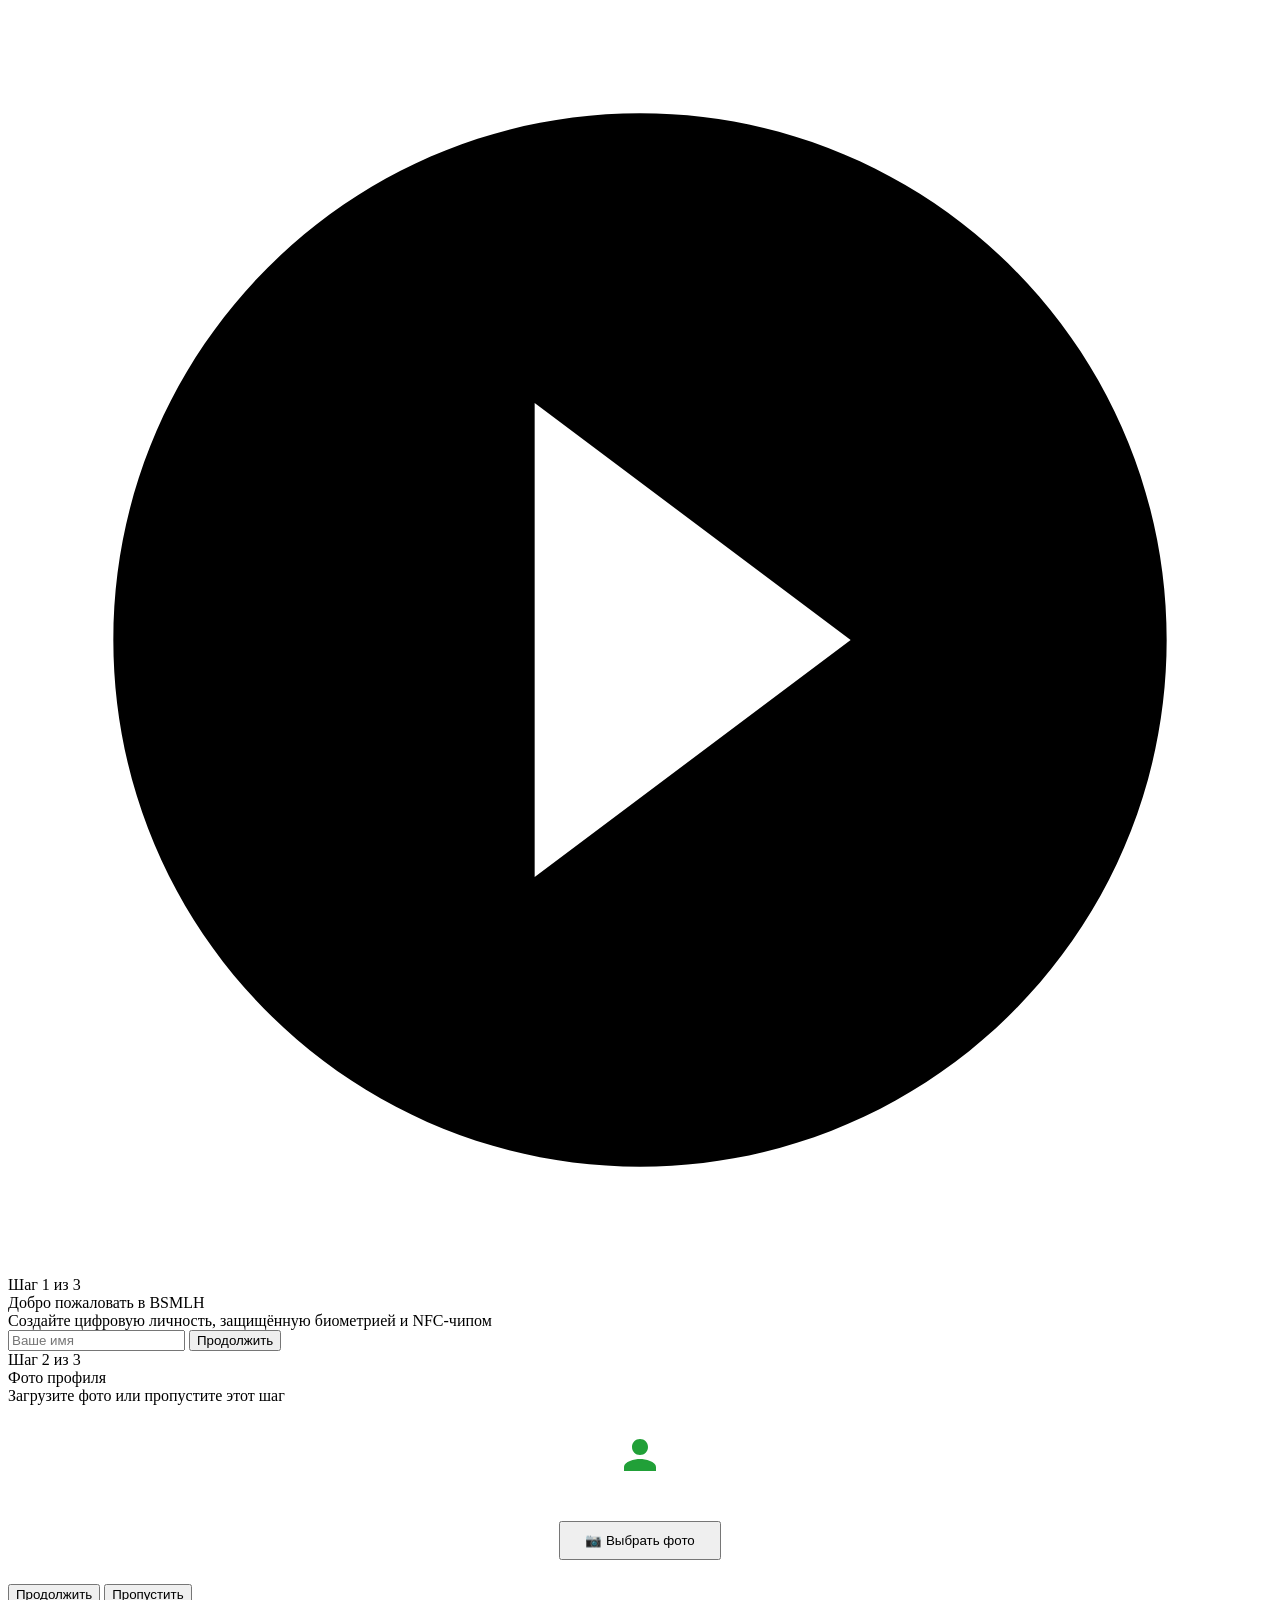
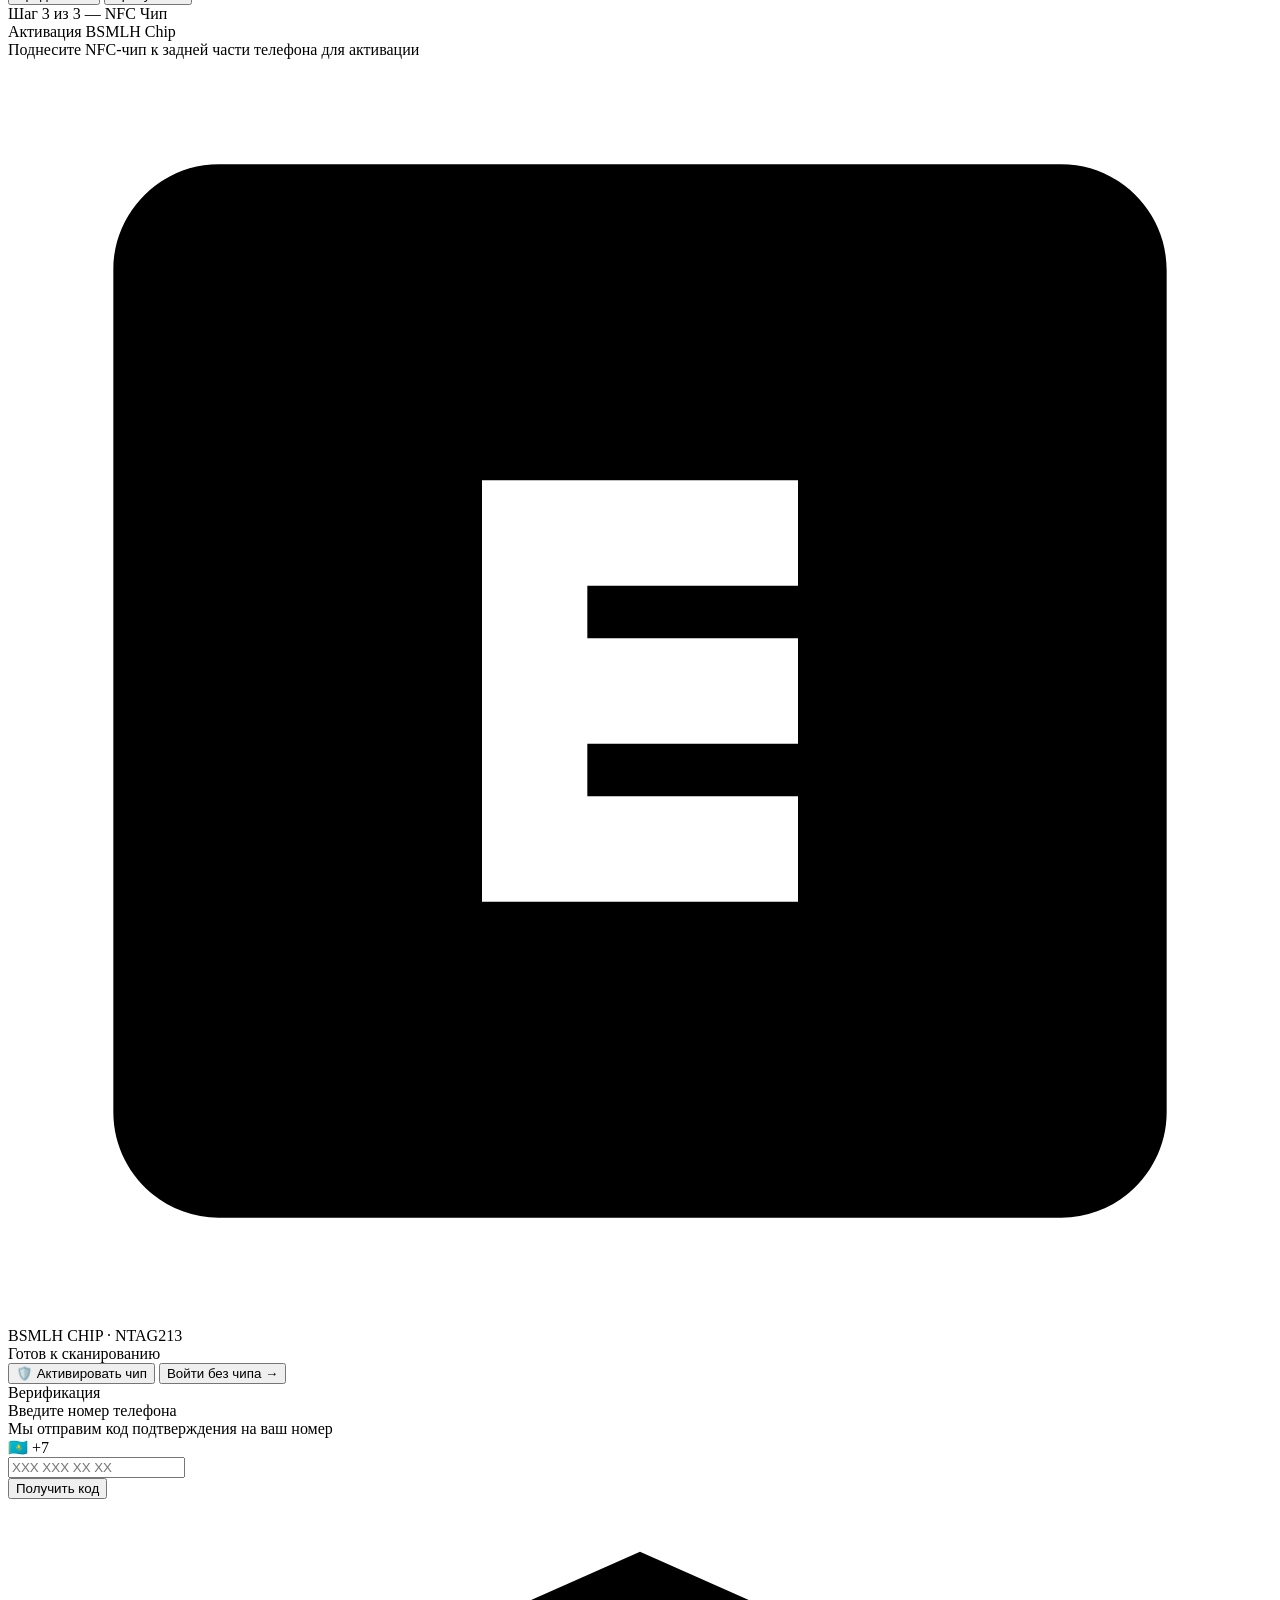
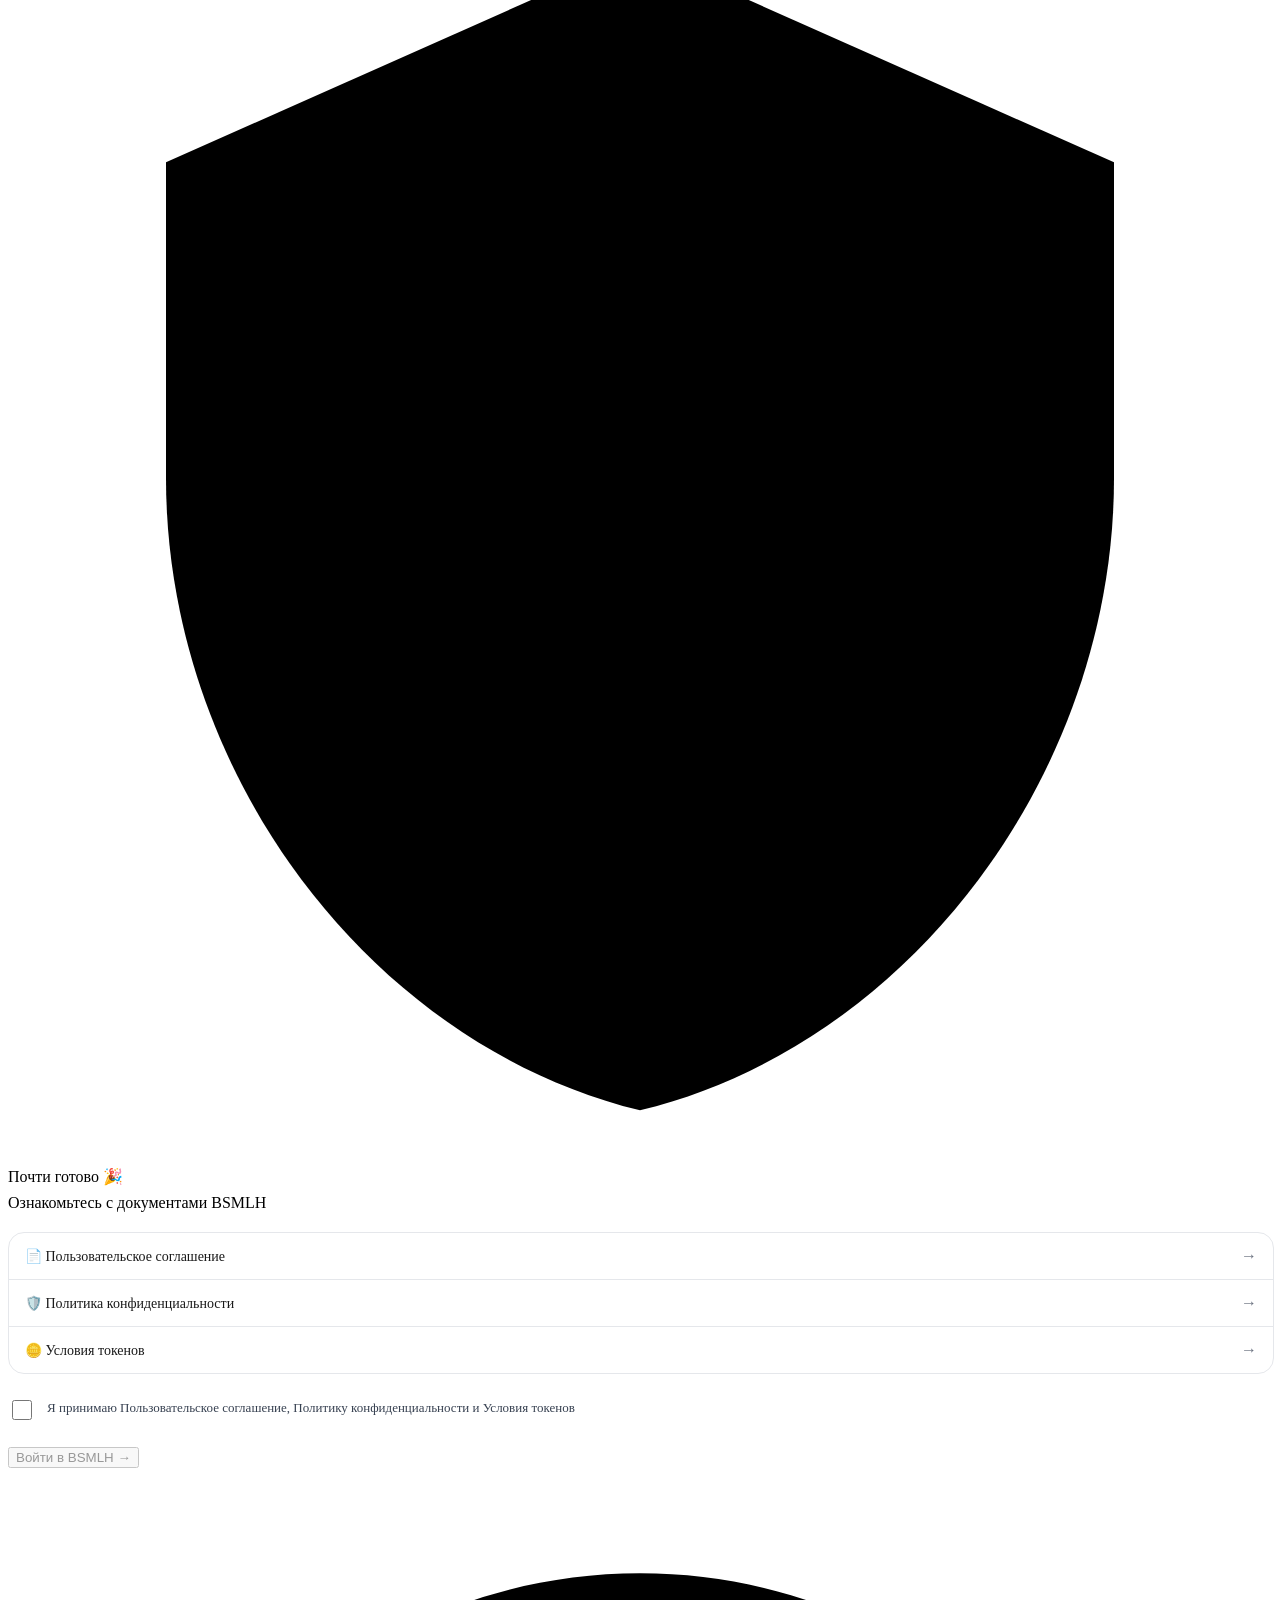
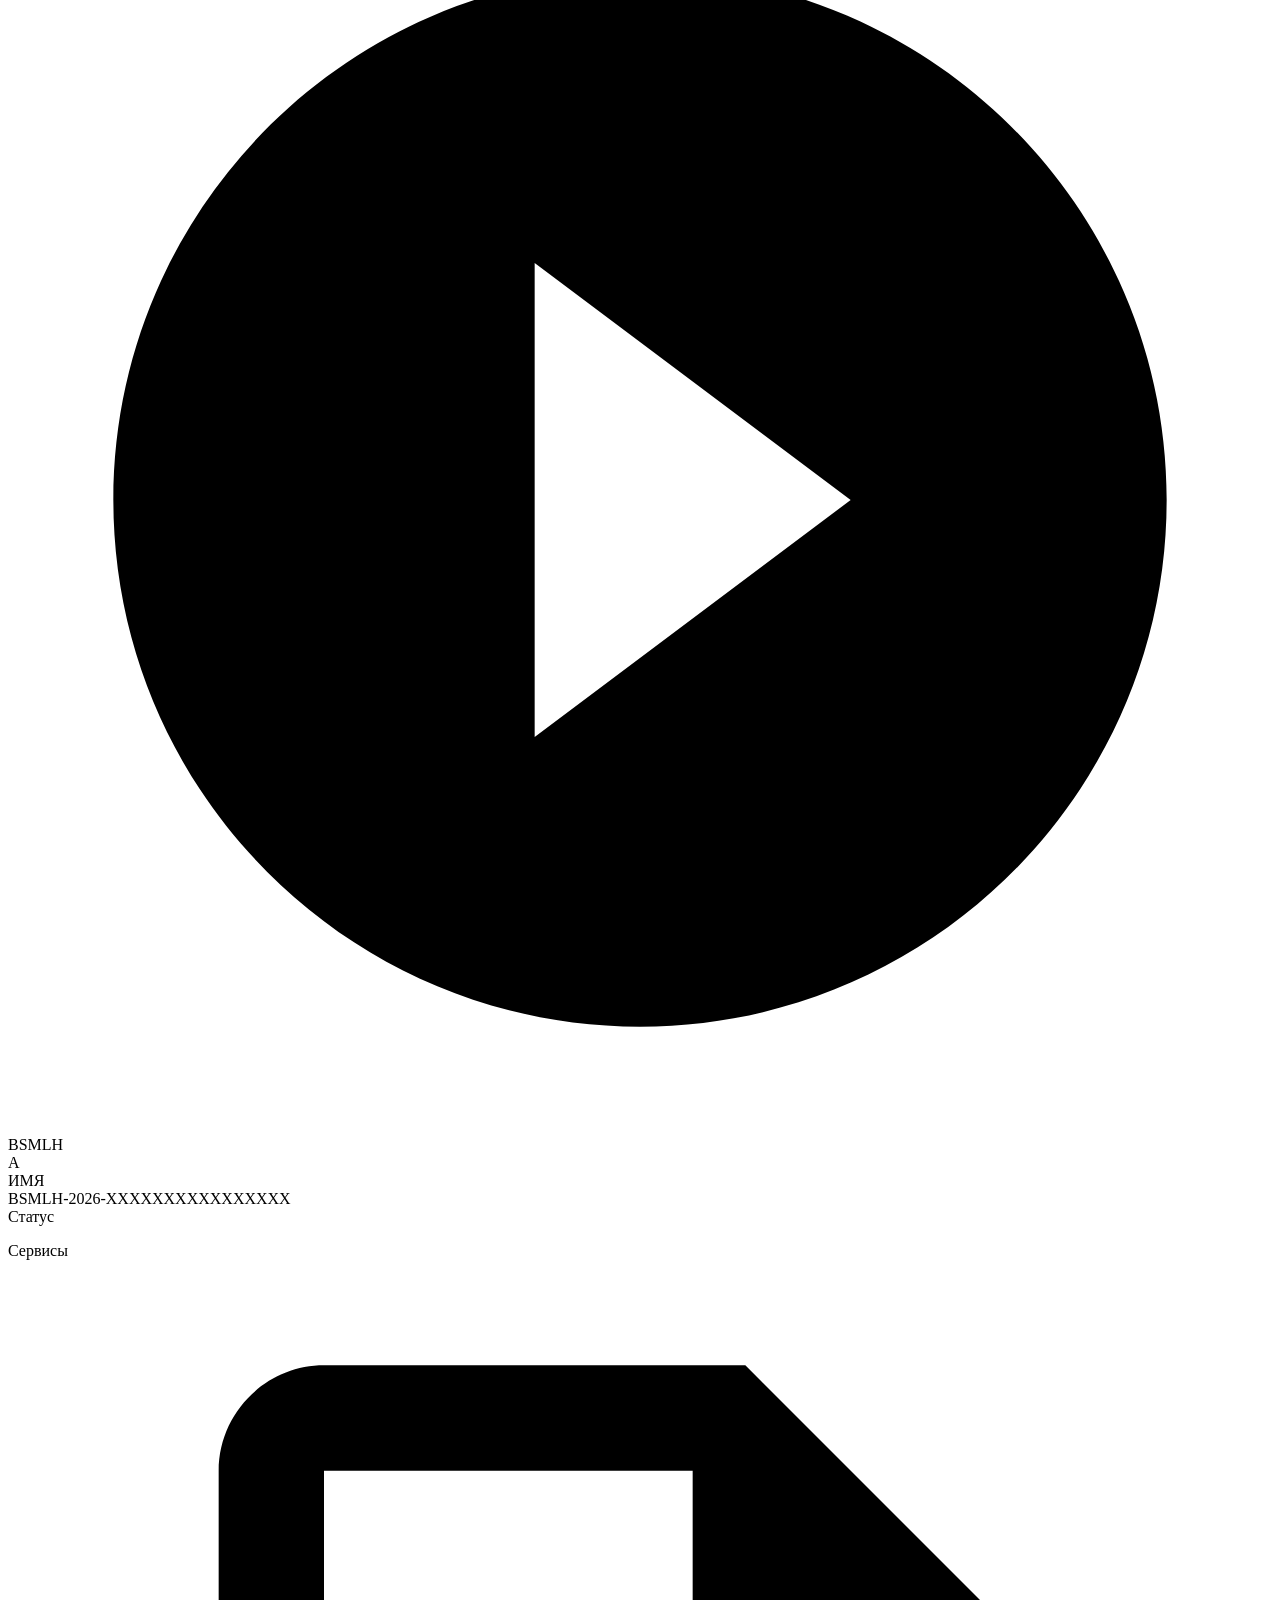
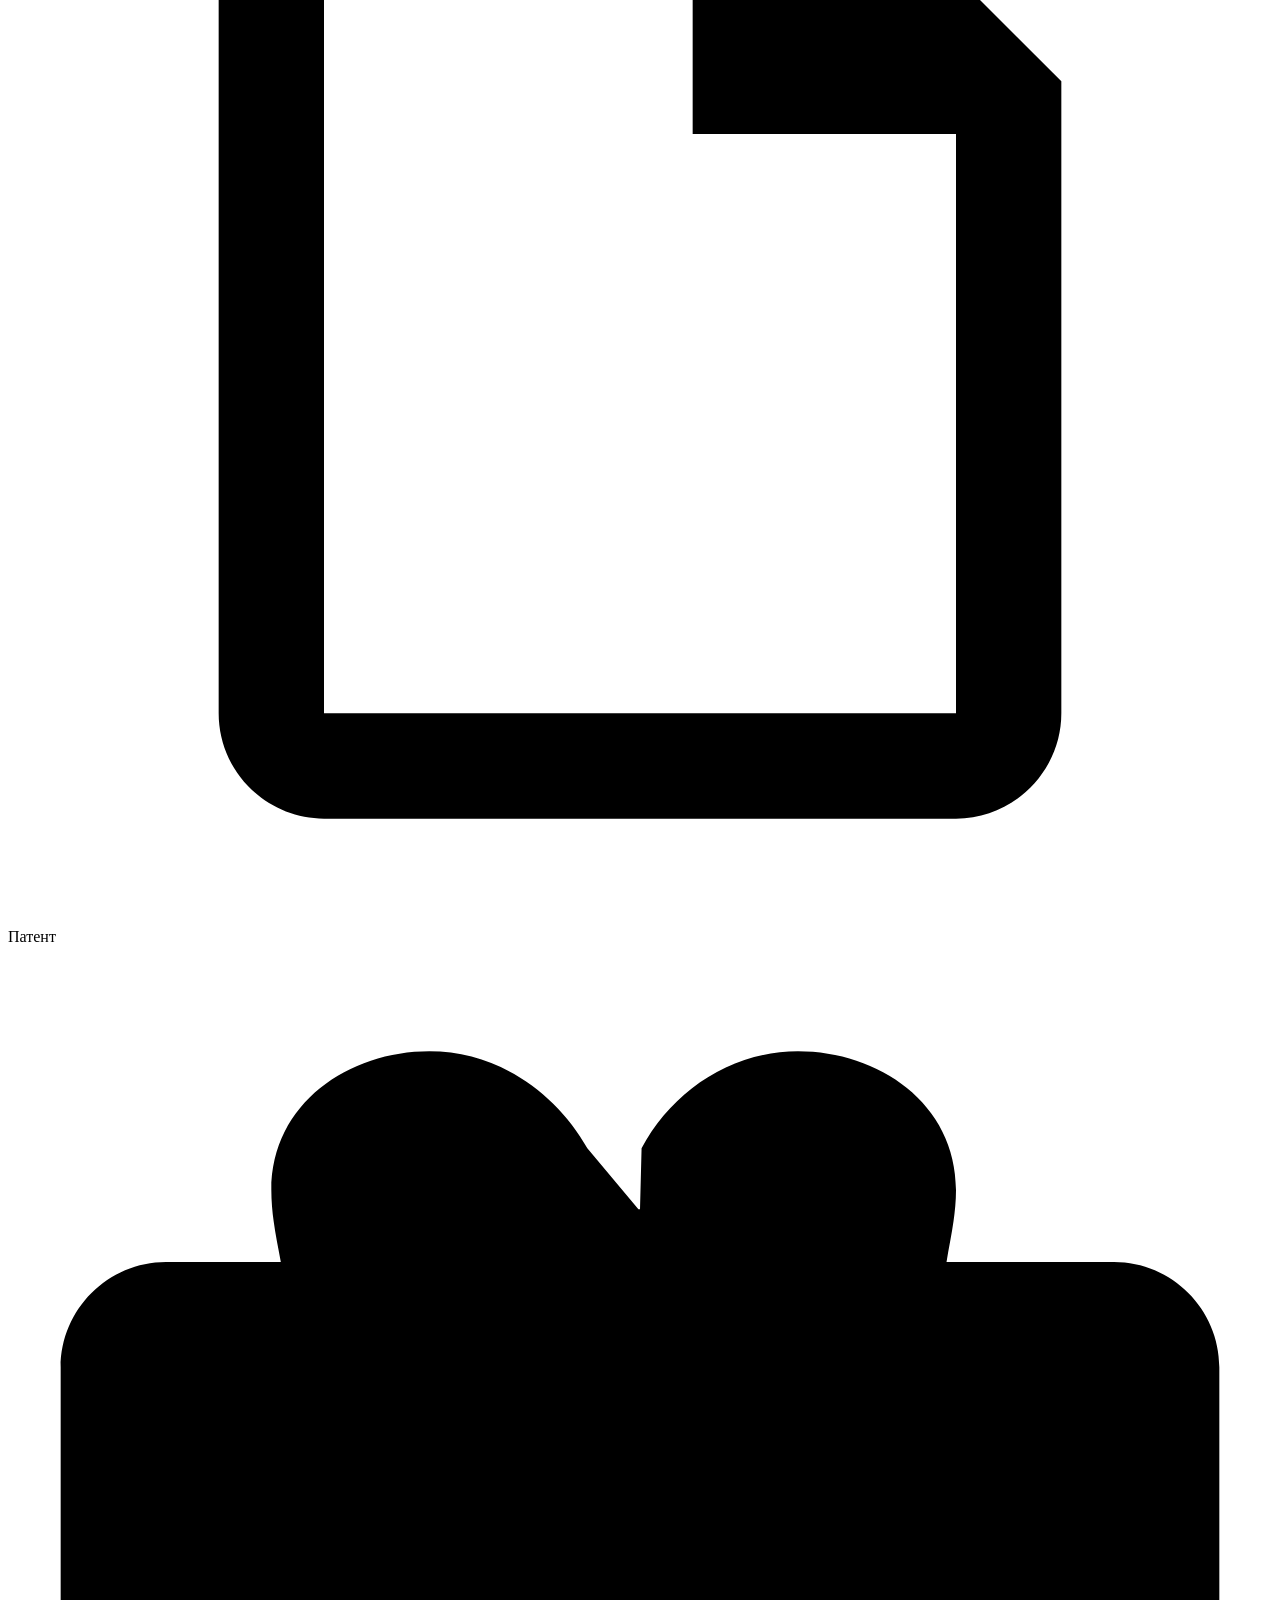
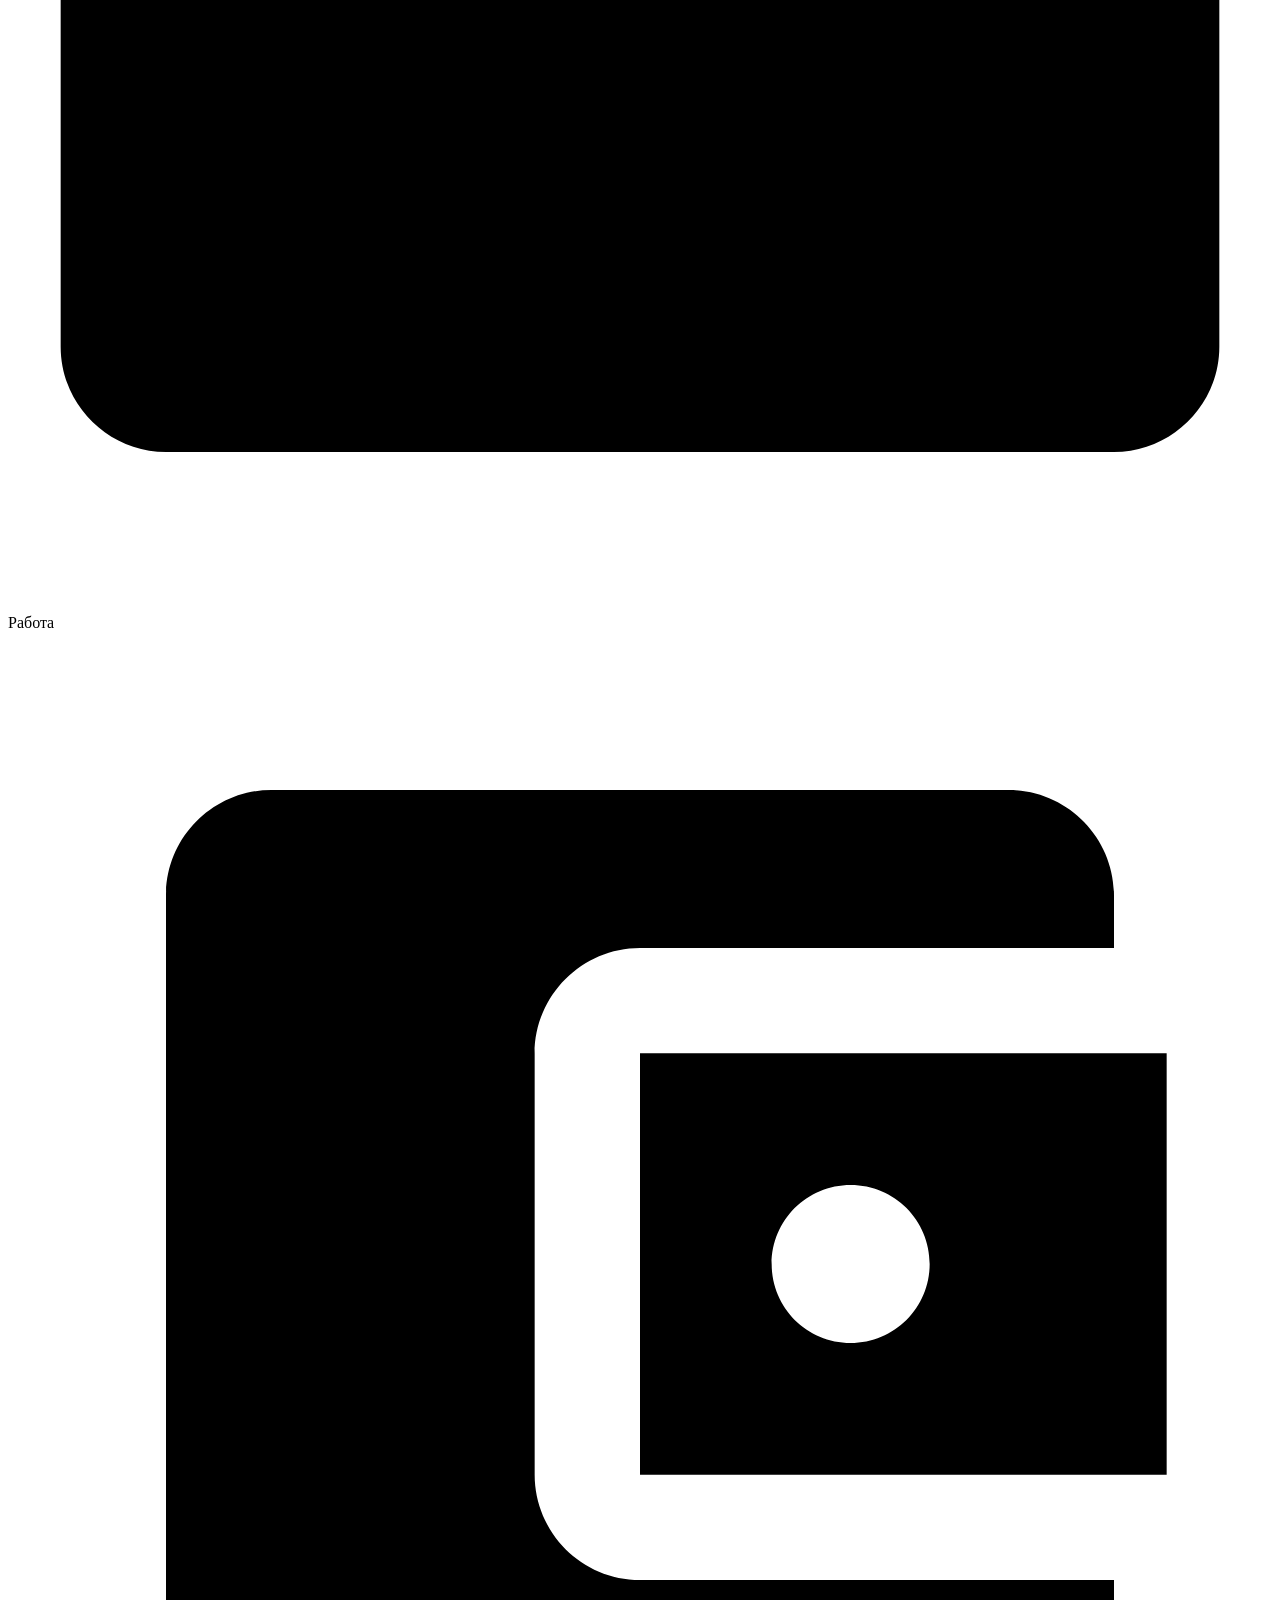
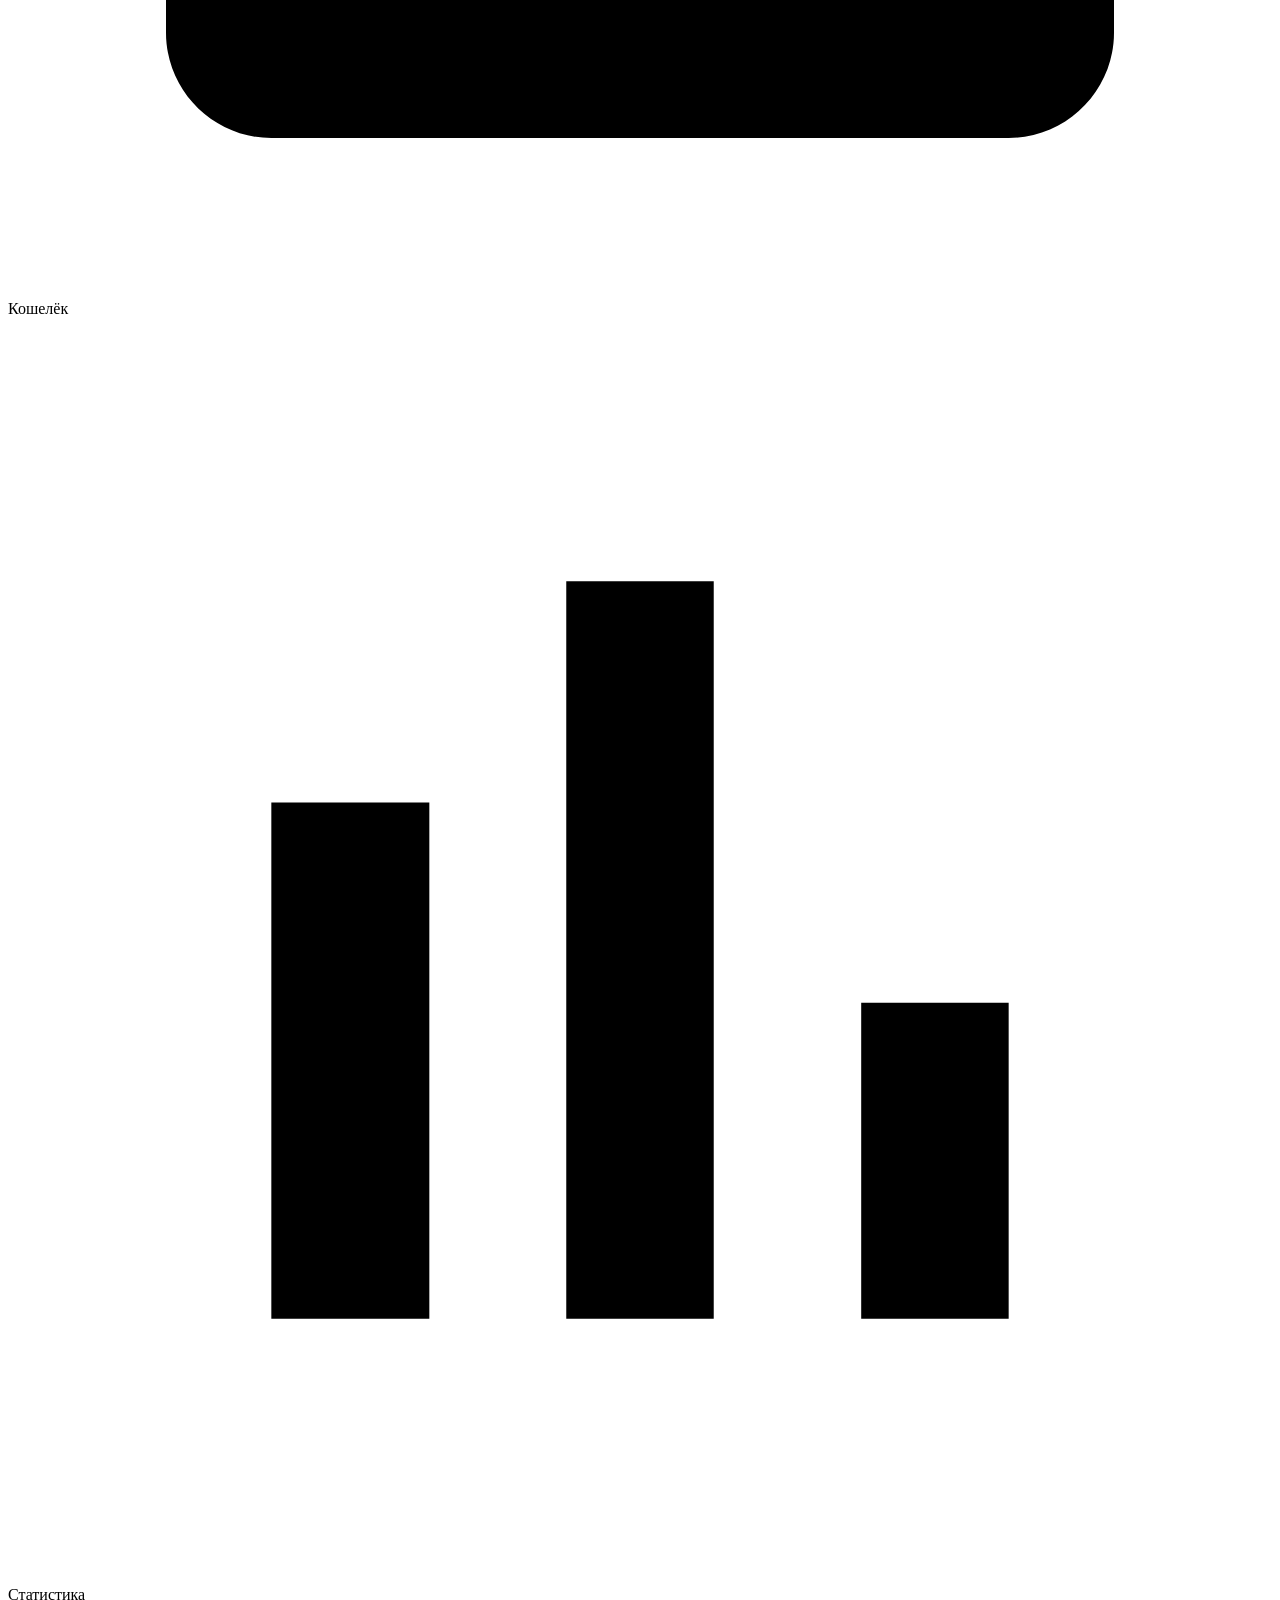
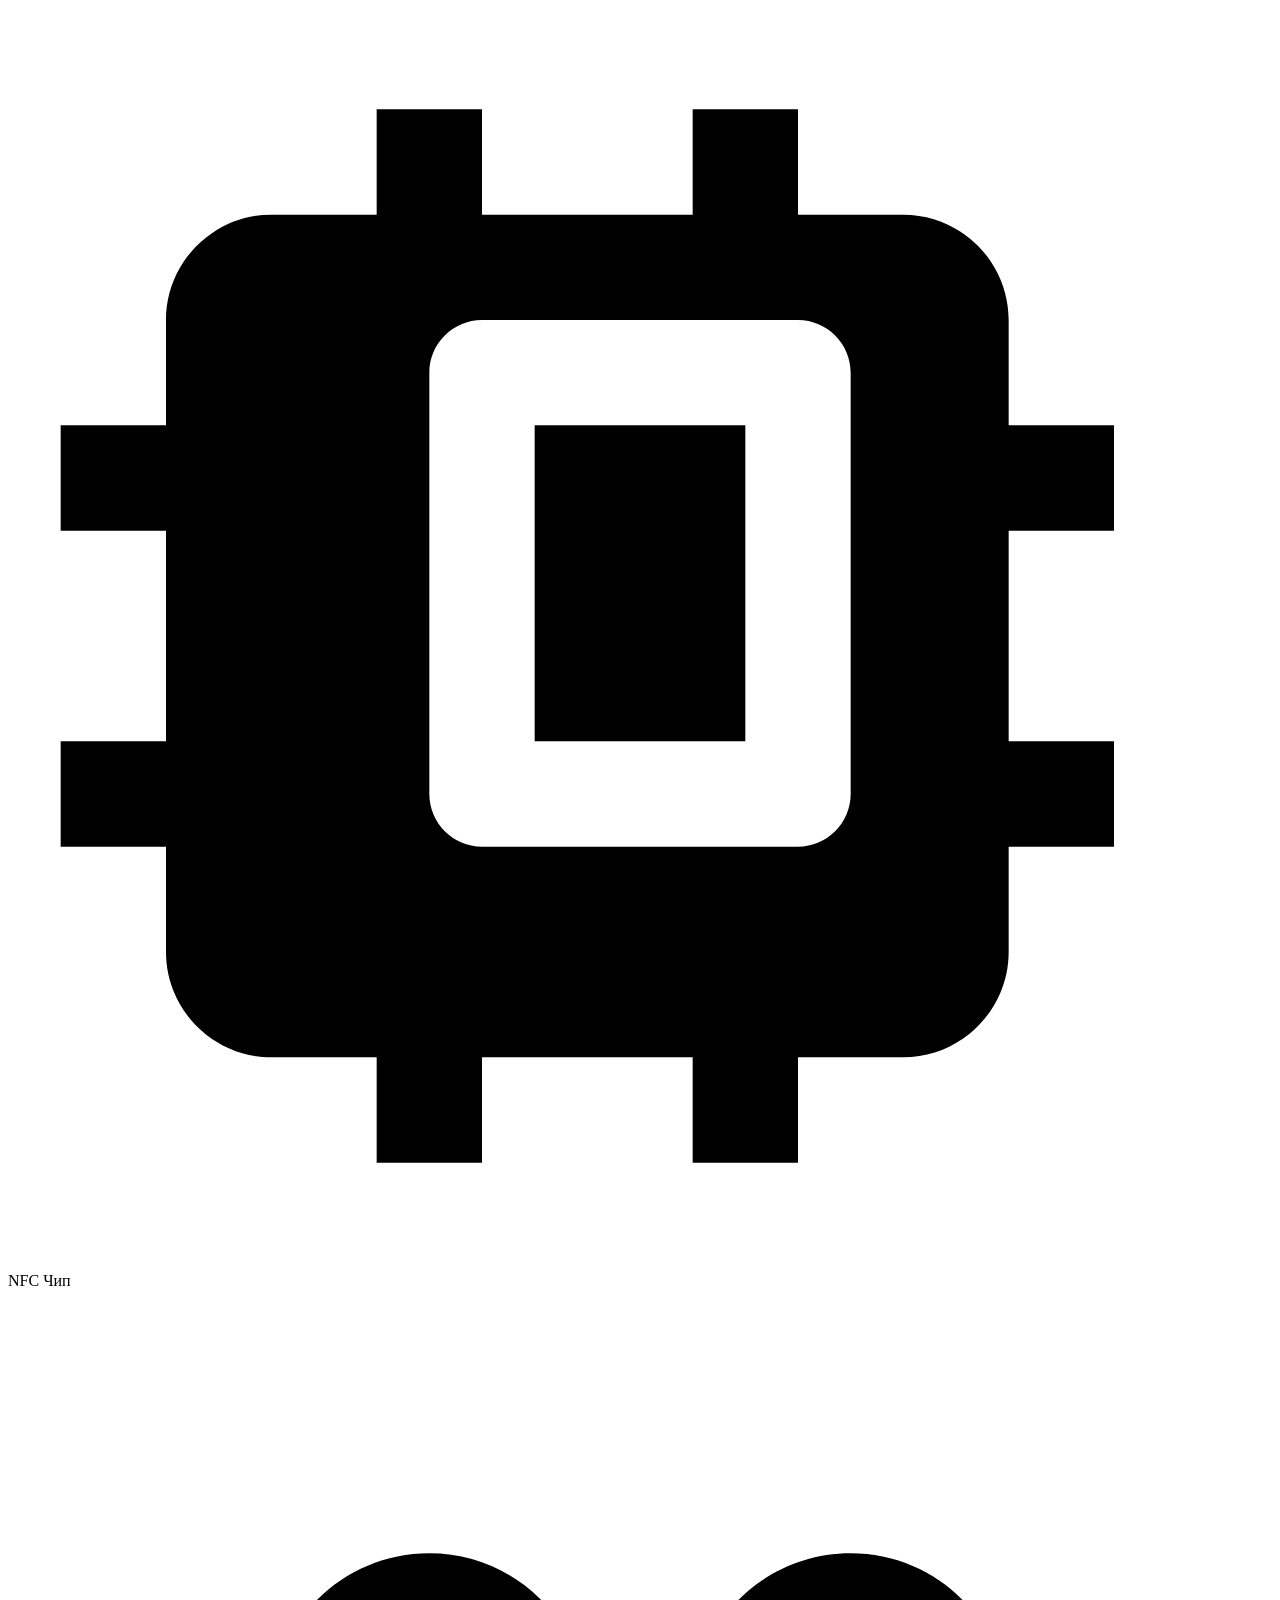
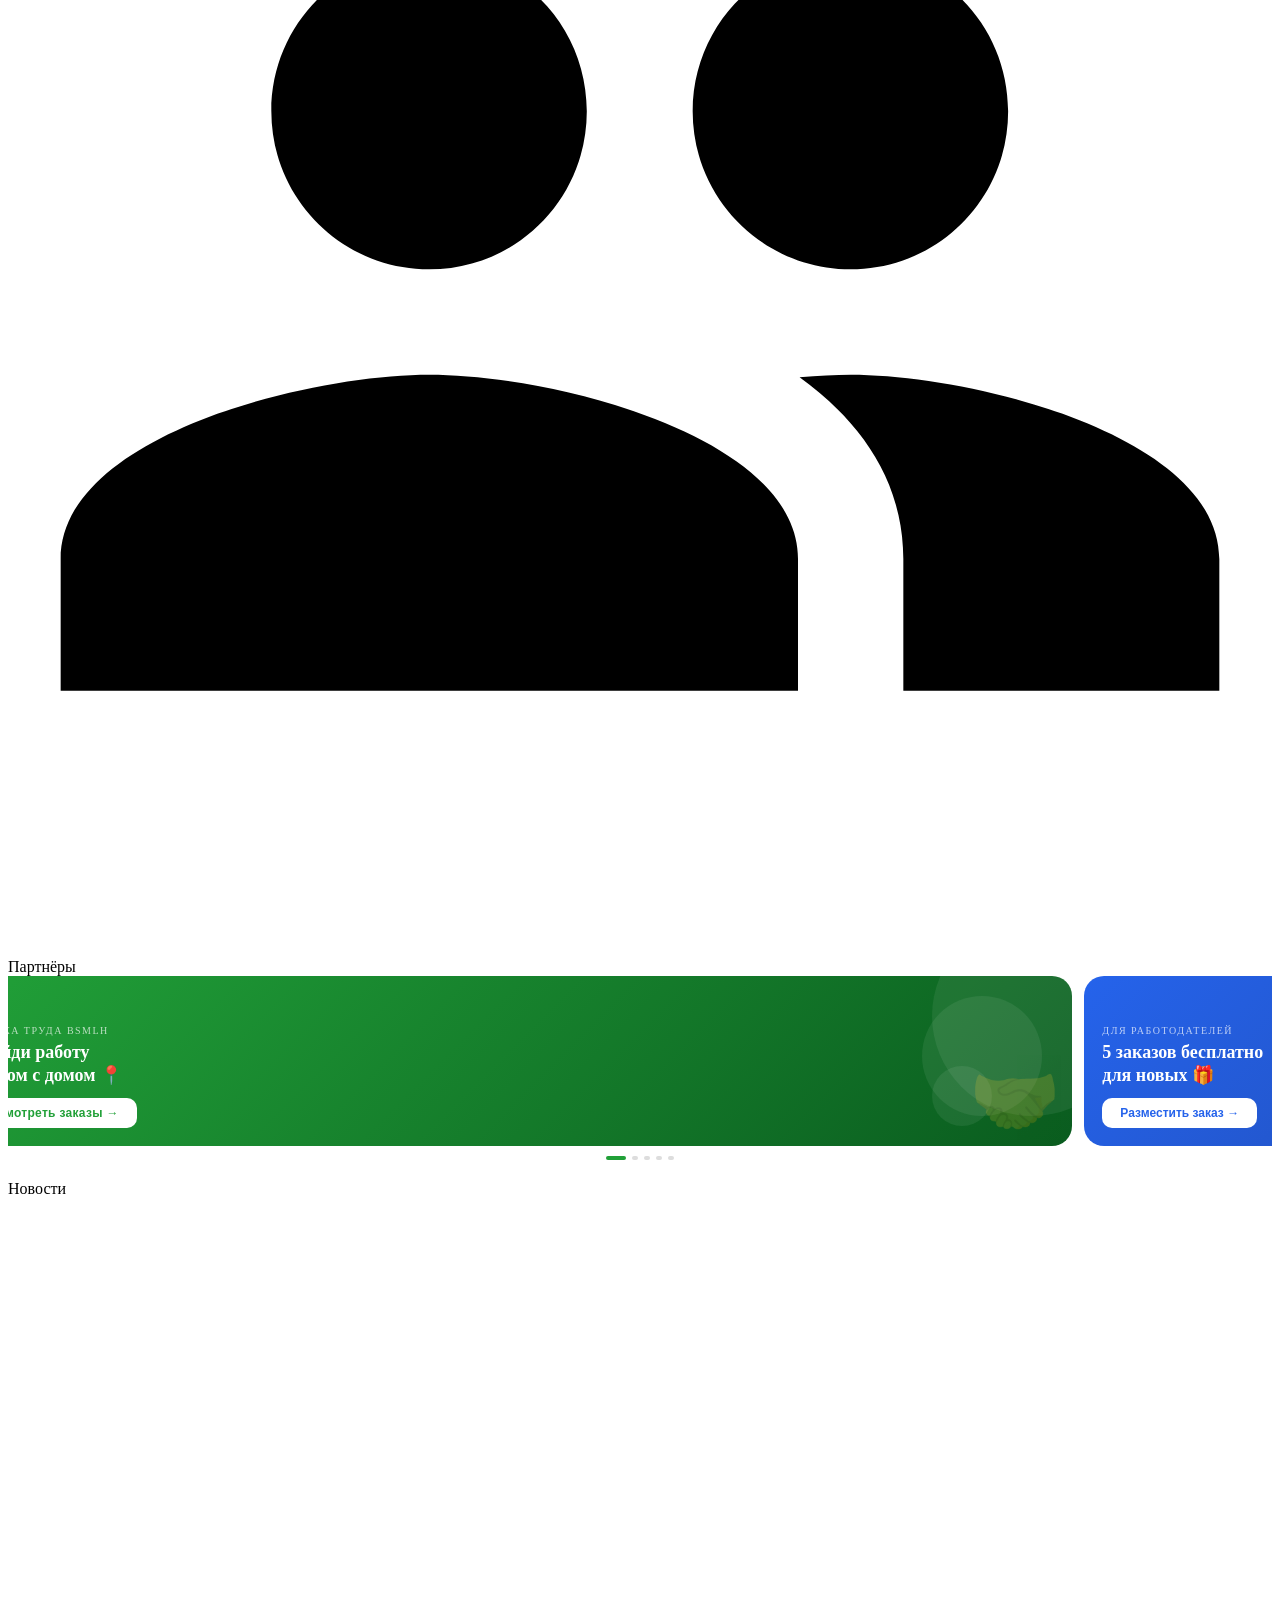
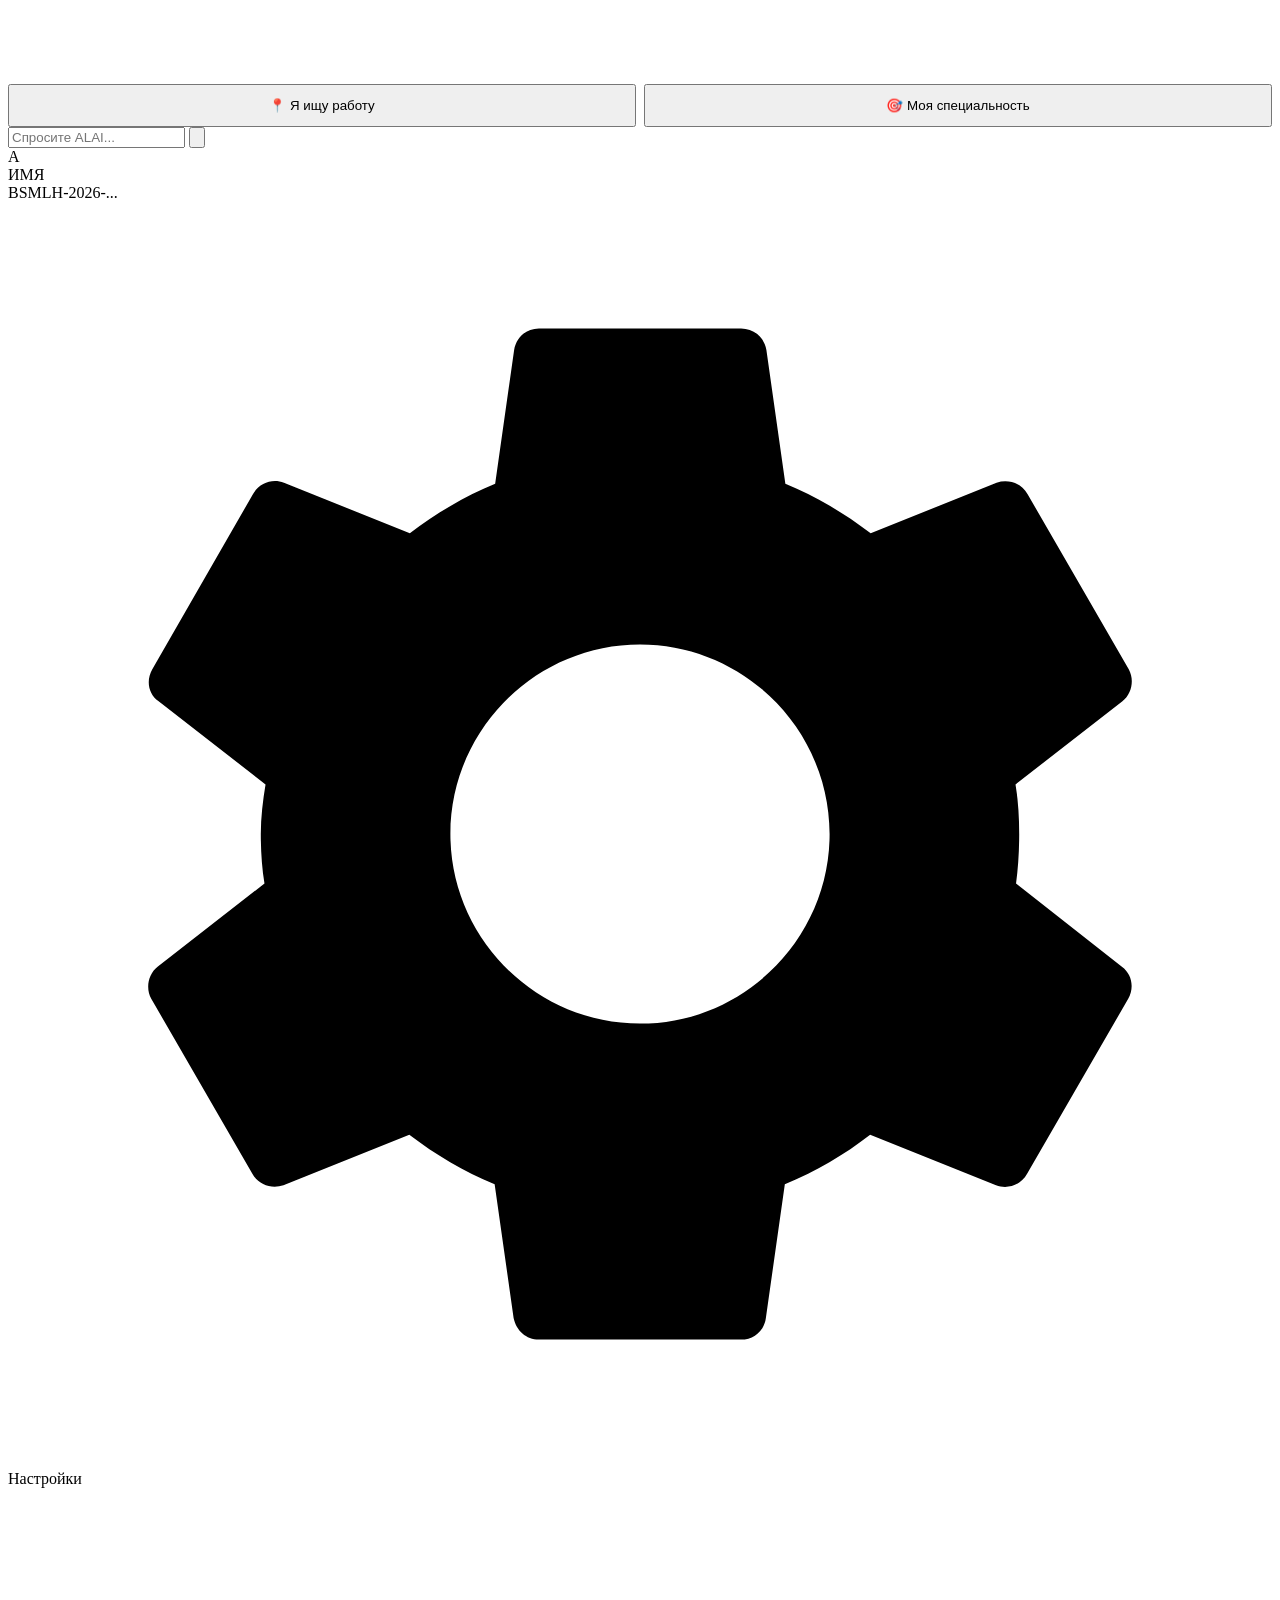
==== index.html @ 25ecc757 "Add files via upload" ====
<!DOCTYPE html>
<html lang="ru">
<head>
<meta charset="UTF-8">
<meta name="viewport" content="width=device-width,initial-scale=1,maximum-scale=1,user-scalable=no,viewport-fit=cover">
<meta name="apple-mobile-web-app-capable" content="yes">
<meta name="apple-mobile-web-app-status-bar-style" content="default">
<meta name="theme-color" content="#21A038">
<link rel="manifest" href="manifest.json">
<title>BSMLH</title>
<link rel="stylesheet" href="css/style.css">
<link rel="stylesheet" href="https://cdnjs.cloudflare.com/ajax/libs/leaflet/1.9.4/leaflet.min.css">
<script src="https://cdnjs.cloudflare.com/ajax/libs/leaflet/1.9.4/leaflet.min.js"></script>
</head>
<body>

<!-- ── SPLASH ── -->
<div id="splash">
  <div class="sp-logo">
    <svg viewBox="0 0 24 24"><path d="M12 2C6.48 2 2 6.48 2 12s4.48 10 10 10 10-4.48 10-10S17.52 2 12 2zm-2 14.5v-9l6 4.5-6 4.5z"/></svg>
  </div>
  <div class="sp-title">BSMLH</div>
  <div class="sp-sub">Biometric Security Ledger</div>
  <div class="sp-bar"><div class="sp-fill" id="sp-fill"></div></div>
</div>

<!-- Inline скрипт — скрыть splash ДО загрузки внешних файлов -->
<script>
(function(){
  var done = false;
  function hide() {
    if (done) return; done = true;
    var s = document.getElementById('splash');
    if (s) s.style.display = 'none';
    // Загрузить Firebase после splash
    if (typeof loadFirebase === 'function') loadFirebase();
  }
  setTimeout(hide, 1500);
  document.addEventListener('DOMContentLoaded', function(){ setTimeout(hide, 300); });
})();
</script>

<!-- ── ОНБОРДИНГ ── -->

<!-- Шаг 1: Имя -->
<div id="s1" class="scr on">
  <div class="steps-row">
    <div class="step-dot on"></div>
    <div class="step-dot"></div>
    <div class="step-dot"></div>
  </div>
  <div class="scr-logo">
    <svg viewBox="0 0 24 24"><path d="M12 2C6.48 2 2 6.48 2 12s4.48 10 10 10 10-4.48 10-10S17.52 2 12 2zm-2 14.5v-9l6 4.5-6 4.5z"/></svg>
  </div>
  <div class="scr-step">Шаг 1 из 3</div>
  <div class="scr-h">Добро пожаловать в BSMLH</div>
  <div class="scr-p">Создайте цифровую личность, защищённую биометрией и NFC-чипом</div>
  <input class="inp" id="inp-name" maxlength="40" placeholder="Ваше имя" autocomplete="off" autocorrect="off" spellcheck="false">
  <button class="btn" onclick="step1Next()">Продолжить</button>
</div>

<!-- Шаг 2: Фото -->
<div id="s2" class="scr">
  <div class="steps-row">
    <div class="step-dot on"></div>
    <div class="step-dot on"></div>
    <div class="step-dot"></div>
  </div>
  <div class="scr-step">Шаг 2 из 3</div>
  <div class="scr-h">Фото профиля</div>
  <div class="scr-p">Загрузите фото или пропустите этот шаг</div>
  <div style="display:flex;flex-direction:column;align-items:center;margin-bottom:24px;">
    <div id="photo-prev" style="width:100px;height:100px;border-radius:50%;background:var(--green-light);border:3px solid var(--green);display:flex;align-items:center;justify-content:center;overflow:hidden;margin-bottom:16px;">
      <svg width="40" height="40" viewBox="0 0 24 24"><path d="M12 12c2.7 0 4.8-2.1 4.8-4.8S14.7 2.4 12 2.4 7.2 4.5 7.2 7.2 9.3 12 12 12zm0 2.4c-3.2 0-9.6 1.6-9.6 4.8v2.4h19.2v-2.4c0-3.2-6.4-4.8-9.6-4.8z" fill="#21A038"/></svg>
    </div>
    <input type="file" id="photo-inp" accept="image/*" style="display:none" onchange="loadPhoto(this)">
    <button class="btn-ghost" style="width:auto;padding:10px 24px;" onclick="document.getElementById('photo-inp').click()">📷 Выбрать фото</button>
  </div>
  <button class="btn" onclick="showScr('s3')">Продолжить</button>
  <button class="btn-ghost" onclick="showScr('s3')">Пропустить</button>
</div>

<!-- Шаг 3: NFC -->
<div id="s3" class="scr">
  <div class="steps-row">
    <div class="step-dot on"></div>
    <div class="step-dot on"></div>
    <div class="step-dot on"></div>
  </div>
  <div class="scr-step">Шаг 3 из 3 — NFC Чип</div>
  <div class="scr-h">Активация BSMLH Chip</div>
  <div class="scr-p">Поднесите NFC-чип к задней части телефона для активации</div>
  <div class="nfc-card">
    <div class="nfc-icon">
      <svg viewBox="0 0 24 24"><path d="M20 2H4c-1.1 0-2 .9-2 2v16c0 1.1.9 2 2 2h16c1.1 0 2-.9 2-2V4c0-1.1-.9-2-2-2zm-5 14H9V8h6v2h-4v1h4v2h-4v1h4v2z"/></svg>
    </div>
    <div class="nfc-label">BSMLH CHIP · NTAG213</div>
    <div class="nfc-status" id="nst1">Готов к сканированию</div>
    <div id="beam1" style="display:none;width:100%;height:2px;background:var(--green);border-radius:99px;animation:pulse 1s infinite;"></div>
  </div>
  <button class="btn" id="nbtn1" onclick="nfcActivate(1)">🛡️ Активировать чип</button>
  <button class="btn-ghost" onclick="showSMS()">Войти без чипа →</button>
</div>

<!-- Шаг 4: SMS -->
<div id="s4" class="scr">
  <div id="ss1">
    <div class="scr-step">Верификация</div>
    <div class="scr-h">Введите номер телефона</div>
    <div class="scr-p">Мы отправим код подтверждения на ваш номер</div>
    <div class="phone-prefix">
      <span class="prefix-flag">🇰🇿</span>
      <span class="prefix-code">+7</span>
      <div class="prefix-sep"></div>
      <input class="prefix-inp" id="sms-phone" placeholder="XXX XXX XX XX" type="tel" inputmode="numeric">
    </div>
    <button class="btn" id="nbtn-sms" onclick="sendSMS()">Получить код</button>
  </div>
  <div id="ss2" style="display:none;">
    <div class="scr-step">Верификация</div>
    <div class="scr-h">Введите код</div>
    <div class="scr-p" id="sms-hint">Код отправлен на ваш номер</div>
    <input class="inp" id="sms-code" placeholder="_ _ _ _ _ _" type="tel" inputmode="numeric" maxlength="6" style="font-size:24px;letter-spacing:8px;text-align:center;">
    <button class="btn" onclick="verifySMS()">Подтвердить</button>
    <button class="btn-ghost" onclick="el('ss1').style.display='block';el('ss2').style.display='none';">← Изменить номер</button>
  </div>
</div>
<!-- Шаг 5: Согласие с условиями -->
<div id="s5" class="scr">
  <div class="scr-logo">
    <svg viewBox="0 0 24 24"><path d="M12 1L3 5v6c0 5.55 3.84 10.74 9 12 5.16-1.26 9-6.45 9-12V5l-9-4z"/></svg>
  </div>
  <div class="scr-h" style="margin-bottom:8px;">Почти готово 🎉</div>
  <div class="scr-p" style="margin-bottom:20px;">Ознакомьтесь с документами BSMLH</div>
  <div style="background:white;border-radius:16px;border:1px solid #e5e7eb;overflow:hidden;margin-bottom:24px;width:100%;">
    <a href="terms.html" target="_blank" style="display:flex;align-items:center;justify-content:space-between;padding:14px 16px;border-bottom:1px solid #e5e7eb;text-decoration:none;color:#1a1a1a;">
      <span style="font-size:14px;">📄 Пользовательское соглашение</span><span style="color:#6b7280;">→</span>
    </a>
    <a href="privacy.html" target="_blank" style="display:flex;align-items:center;justify-content:space-between;padding:14px 16px;border-bottom:1px solid #e5e7eb;text-decoration:none;color:#1a1a1a;">
      <span style="font-size:14px;">🛡️ Политика конфиденциальности</span><span style="color:#6b7280;">→</span>
    </a>
    <a href="token-terms.html" target="_blank" style="display:flex;align-items:center;justify-content:space-between;padding:14px 16px;text-decoration:none;color:#1a1a1a;">
      <span style="font-size:14px;">🪙 Условия токенов</span><span style="color:#6b7280;">→</span>
    </a>
  </div>
  <label style="display:flex;align-items:flex-start;gap:12px;margin-bottom:24px;cursor:pointer;width:100%;">
    <input type="checkbox" id="terms-check" style="width:20px;height:20px;margin-top:2px;accent-color:#21A038;flex-shrink:0;" onchange="toggleAgreeBtn()">
    <span style="font-size:13px;color:#374151;line-height:1.6;">Я принимаю Пользовательское соглашение, Политику конфиденциальности и Условия токенов</span>
  </label>
  <button class="btn" id="agree-btn" style="opacity:0.4;pointer-events:none;" onclick="agreeAndEnter()">
    Войти в BSMLH →
  </button>
</div>
  
<!-- ── APP ── -->
<div id="app">

  <!-- Хедер -->
  <div class="app-head">
    <div class="head-logo">
      <div class="head-logo-icon">
        <svg viewBox="0 0 24 24"><path d="M12 2C6.48 2 2 6.48 2 12s4.48 10 10 10 10-4.48 10-10S17.52 2 12 2zm-2 14.5v-9l6 4.5-6 4.5z"/></svg>
      </div>
      <span class="head-title">BSMLH</span>
    </div>
    <div class="head-avatar" onclick="openPg('pg-set')">
      <img id="dash-av" src="" style="display:none">
      <span class="head-avatar-ph" id="dash-av-ph">А</span>
    </div>
  </div>

  <!-- Контент -->
  <div class="app-body">

    <!-- Главная -->
    <div id="tab-home" class="tab-content on">
      <div class="id-card">
        <div class="id-card-name" id="id-name">ИМЯ</div>
        <div class="id-card-huid" id="id-huid">BSMLH-2026-XXXXXXXXXXXXXXXX</div>
        <div class="id-card-bottom">
          <div>
            <div class="id-card-label">Статус</div>
            <div style="font-size:13px;color:rgba(255,255,255,0.9);font-weight:600;" id="id-chip-status">Без чипа</div>
          </div>
          <div class="id-card-chip"></div>
        </div>
      </div>
      <div class="section-title">Сервисы</div>
      <div class="svc-grid">
        <div class="svc-item" onclick="openPg('pg-pat')">
          <div class="svc-icon"><svg viewBox="0 0 24 24"><path d="M14 2H6c-1.1 0-2 .9-2 2v16c0 1.1.9 2 2 2h12c1.1 0 2-.9 2-2V8l-6-6zm4 18H6V4h7v5h5v11z"/></svg></div>
          <span class="svc-name">Патент</span>
        </div>
        <div class="svc-item" onclick="openPg('pg-jobs')">
          <div class="svc-icon"><svg viewBox="0 0 24 24"><path d="M20 6h-2.18c.07-.44.18-.88.18-1.36C18 2.98 16.52 2 15 2c-1.3 0-2.4.78-2.97 1.84L12 5h-.03L11 3.84C10.4 2.78 9.3 2 8 2 6.48 2 5 2.98 5 4.64c0 .48.1.92.18 1.36H3c-1.1 0-2 .9-2 2v11c0 1.1.9 2 2 2h18c1.1 0 2-.9 2-2V8c0-1.1-.9-2-2-2z"/></svg></div>
          <span class="svc-name">Работа</span>
        </div>
<div class="svc-item" onclick="openPg('pg-wal');loadWalletBalance()"> <div class="svc-icon"><svg viewBox="0 0 24 24"><path d="M21 18v1c0 1.1-.9 2-2 2H5c-1.1 0-2-.9-2-2V5c0-1.1.9-2 2-2h14c1.1 0 2 .9 2 2v1h-9c-1.1 0-2 .9-2 2v8c0 1.1.9 2 2 2h9zm-9-2h10V8H12v8zm4-2.5c-.83 0-1.5-.67-1.5-1.5s.67-1.5 1.5-1.5 1.5.67 1.5 1.5-.67 1.5-1.5 1.5z"/></svg></div>
          <span class="svc-name">Кошелёк</span>
        </div>
       <div class="svc-item" onclick="openPg('pg-stats');loadStats()">
  <div class="svc-icon">
    <svg viewBox="0 0 24 24"><path d="M5 9.2h3V19H5zM10.6 5h2.8v14h-2.8zm5.6 8H19v6h-2.8z"/></svg>
  </div>
  <span class="svc-name">Статистика</span>
</div>
        <div class="svc-item" onclick="openPg('pg-chip')">
          <div class="svc-icon"><svg viewBox="0 0 24 24"><path d="M7 2v2H5C3.9 4 3 4.9 3 6v2H1v2h2v4H1v2h2v2c0 1.1.9 2 2 2h2v2h2v-2h4v2h2v-2h2c1.1 0 2-.9 2-2v-2h2v-2h-2v-4h2V8h-2V6c0-1.1-.9-2-2-2h-2V2h-2v2H9V2H7zm2 4h6c.55 0 1 .45 1 1v8c0 .55-.45 1-1 1H9c-.55 0-1-.45-1-1V7c0-.55.45-1 1-1zm1 2v6h4V8h-4z"/></svg></div>
          <span class="svc-name">NFC Чип</span>
        </div>
       <div class="svc-item" onclick="openPg('pg-invest')">
  <div class="svc-icon"><svg viewBox="0 0 24 24"><path d="M16 11c1.66 0 2.99-1.34 2.99-3S17.66 5 16 5c-1.66 0-3 1.34-3 3s1.34 3 3 3zm-8 0c1.66 0 2.99-1.34 2.99-3S9.66 5 8 5C6.34 5 5 6.34 5 8s1.34 3 3 3zm0 2c-2.33 0-7 1.17-7 3.5V19h14v-2.5c0-2.33-4.67-3.5-7-3.5zm8 0c-.29 0-.62.02-.97.05 1.16.84 1.97 1.97 1.97 3.45V19h6v-2.5c0-2.33-4.67-3.5-7-3.5z"/></svg></div>
  <span class="svc-name">Партнёры</span>
</div>
      </div>
      <!-- РЕКЛАМНЫЙ СЛАЙДЕР — вставить ПЕРЕД <div class="section-title">Новости</div> -->
<div style="margin-bottom:20px;">
  <div id="adSlider" style="display:flex;gap:12px;overflow-x:auto;scroll-snap-type:x mandatory;-webkit-overflow-scrolling:touch;scrollbar-width:none;-ms-overflow-style:none;">

    <!-- Плитка 1 — Найти работу -->
    <div style="min-width:88%;scroll-snap-align:start;flex-shrink:0;border-radius:20px;overflow:hidden;position:relative;height:170px;background:linear-gradient(135deg,#21A038,#0a5c1f);">
      <div class="ad-circle" style="width:200px;height:200px;top:-60px;right:-60px;animation-delay:0s;"></div>
      <div class="ad-circle" style="width:120px;height:120px;top:20px;right:30px;animation-delay:0.8s;"></div>
      <div class="ad-circle" style="width:60px;height:60px;bottom:20px;right:80px;animation-delay:1.4s;"></div>
      <div style="position:absolute;right:12px;bottom:12px;font-size:72px;opacity:0.18;line-height:1;animation:adFloat 4s ease-in-out infinite;">🤝</div>
      <div style="position:absolute;inset:0;display:flex;flex-direction:column;justify-content:flex-end;padding:18px;z-index:2;">
        <div style="font-size:10px;color:rgba(255,255,255,0.7);text-transform:uppercase;letter-spacing:1.5px;margin-bottom:5px;">Биржа труда BSMLH</div>
        <div style="font-size:18px;font-weight:900;color:white;line-height:1.25;margin-bottom:12px;">Найди работу<br>рядом с домом 📍</div>
        <button onclick="openPg('pg-jobs')" style="width:fit-content;background:white;color:#21A038;border:none;border-radius:10px;padding:8px 18px;font-size:12px;font-weight:800;cursor:pointer;letter-spacing:0.3px;">Смотреть заказы →</button>
      </div>
    </div>

    <!-- Плитка 2 — Работодателям -->
    <div style="min-width:88%;scroll-snap-align:start;flex-shrink:0;border-radius:20px;overflow:hidden;position:relative;height:170px;background:linear-gradient(135deg,#2563EB,#1e3a8a);">
      <div class="ad-circle" style="width:200px;height:200px;top:-60px;right:-60px;animation-delay:0.3s;"></div>
      <div class="ad-circle" style="width:100px;height:100px;top:30px;right:40px;animation-delay:1.1s;"></div>
      <div class="ad-circle" style="width:50px;height:50px;bottom:30px;right:100px;animation-delay:1.8s;"></div>
      <div style="position:absolute;right:12px;bottom:12px;font-size:72px;opacity:0.18;line-height:1;animation:adFloat 4s ease-in-out infinite 0.5s;">👔</div>
      <div style="position:absolute;inset:0;display:flex;flex-direction:column;justify-content:flex-end;padding:18px;z-index:2;">
        <div style="font-size:10px;color:rgba(255,255,255,0.7);text-transform:uppercase;letter-spacing:1.5px;margin-bottom:5px;">Для работодателей</div>
        <div style="font-size:18px;font-weight:900;color:white;line-height:1.25;margin-bottom:12px;">5 заказов бесплатно<br>для новых 🎁</div>
        <button onclick="openPg('pg-jobs')" style="width:fit-content;background:white;color:#2563EB;border:none;border-radius:10px;padding:8px 18px;font-size:12px;font-weight:800;cursor:pointer;">Разместить заказ →</button>
      </div>
    </div>

    <!-- Плитка 3 — Токены QRT -->
    <div style="min-width:88%;scroll-snap-align:start;flex-shrink:0;border-radius:20px;overflow:hidden;position:relative;height:170px;background:linear-gradient(135deg,#7C3AED,#4c1d95);">
      <div class="ad-circle" style="width:200px;height:200px;top:-60px;right:-60px;animation-delay:0.6s;"></div>
      <div class="ad-circle" style="width:110px;height:110px;top:10px;right:20px;animation-delay:1.3s;"></div>
      <div class="ad-circle" style="width:55px;height:55px;bottom:25px;right:90px;animation-delay:2s;"></div>
      <div style="position:absolute;right:12px;bottom:12px;font-size:72px;opacity:0.18;line-height:1;animation:adFloat 4s ease-in-out infinite 1s;">🪙</div>
      <div style="position:absolute;inset:0;display:flex;flex-direction:column;justify-content:flex-end;padding:18px;z-index:2;">
        <div style="font-size:10px;color:rgba(255,255,255,0.7);text-transform:uppercase;letter-spacing:1.5px;margin-bottom:5px;">BSMLH Токены</div>
        <div style="font-size:18px;font-weight:900;color:white;line-height:1.25;margin-bottom:12px;">Зарабатывай QRT<br>и QRNC за работу 🏅</div>
        <button onclick="openPg('pg-wal');loadWalletBalance()" style="width:fit-content;background:white;color:#7C3AED;border:none;border-radius:10px;padding:8px 18px;font-size:12px;font-weight:800;cursor:pointer;">Мой кошелёк →</button>
      </div>
    </div>

    <!-- Плитка 4 — NFC Чип -->
    <div style="min-width:88%;scroll-snap-align:start;flex-shrink:0;border-radius:20px;overflow:hidden;position:relative;height:170px;background:linear-gradient(135deg,#0891b2,#164e63);">
      <div class="ad-circle" style="width:200px;height:200px;top:-60px;right:-60px;animation-delay:0.9s;"></div>
      <div class="ad-circle" style="width:90px;height:90px;top:25px;right:35px;animation-delay:1.6s;"></div>
      <!-- NFC анимация -->
      <div style="position:absolute;right:20px;top:50%;transform:translateY(-50%);z-index:1;">
        <div style="width:60px;height:60px;border-radius:50%;border:3px solid rgba(255,255,255,0.5);position:absolute;top:50%;left:50%;transform:translate(-50%,-50%);animation:nfcRing 2s ease-out infinite;"></div>
        <div style="width:40px;height:40px;border-radius:50%;border:2px solid rgba(255,255,255,0.4);position:absolute;top:50%;left:50%;transform:translate(-50%,-50%);animation:nfcRing 2s ease-out infinite 0.5s;"></div>
        <div style="font-size:40px;opacity:0.4;">📡</div>
      </div>
      <div style="position:absolute;inset:0;display:flex;flex-direction:column;justify-content:flex-end;padding:18px;z-index:2;">
        <div style="font-size:10px;color:rgba(255,255,255,0.7);text-transform:uppercase;letter-spacing:1.5px;margin-bottom:5px;">BSMLH Chip</div>
        <div style="font-size:18px;font-weight:900;color:white;line-height:1.25;margin-bottom:12px;">NFC-чип — твой<br>цифровой паспорт 🛡️</div>
        <button onclick="openPg('pg-chip')" style="width:fit-content;background:white;color:#0891b2;border:none;border-radius:10px;padding:8px 18px;font-size:12px;font-weight:800;cursor:pointer;">Активировать →</button>
      </div>
    </div>

    <!-- Плитка 5 — Карта -->
    <div style="min-width:88%;scroll-snap-align:start;flex-shrink:0;border-radius:20px;overflow:hidden;position:relative;height:170px;background:linear-gradient(135deg,#D97706,#78350f);">
      <div class="ad-circle" style="width:200px;height:200px;top:-60px;right:-60px;animation-delay:1.2s;"></div>
      <div class="ad-circle" style="width:100px;height:100px;top:15px;right:25px;animation-delay:2s;"></div>
      <!-- Пульс геолокации -->
      <div style="position:absolute;right:30px;top:50%;transform:translateY(-60%);z-index:1;">
        <div style="width:70px;height:70px;border-radius:50%;background:rgba(255,255,255,0.1);position:absolute;top:50%;left:50%;transform:translate(-50%,-50%);animation:locPulse 2s ease-out infinite;"></div>
        <div style="width:45px;height:45px;border-radius:50%;background:rgba(255,255,255,0.15);position:absolute;top:50%;left:50%;transform:translate(-50%,-50%);animation:locPulse 2s ease-out infinite 0.4s;"></div>
        <div style="font-size:40px;opacity:0.5;position:relative;">📍</div>
      </div>
      <div style="position:absolute;inset:0;display:flex;flex-direction:column;justify-content:flex-end;padding:18px;z-index:2;">
        <div style="font-size:10px;color:rgba(255,255,255,0.7);text-transform:uppercase;letter-spacing:1.5px;margin-bottom:5px;">Карта работников</div>
        <div style="font-size:18px;font-weight:900;color:white;line-height:1.25;margin-bottom:12px;">Покажись на карте —<br>найдут работодатели 🗺️</div>
        <button onclick="switchTab('map')" style="width:fit-content;background:white;color:#D97706;border:none;border-radius:10px;padding:8px 18px;font-size:12px;font-weight:800;cursor:pointer;">Открыть карту →</button>
      </div>
    </div>

  </div>

  <!-- Точки-индикаторы -->
  <div style="display:flex;justify-content:center;gap:6px;margin-top:10px;">
    <div id="dot-0" style="height:4px;border-radius:2px;background:#21A038;width:20px;transition:all 0.3s;"></div>
    <div id="dot-1" style="height:4px;border-radius:2px;background:#ddd;width:6px;transition:all 0.3s;"></div>
    <div id="dot-2" style="height:4px;border-radius:2px;background:#ddd;width:6px;transition:all 0.3s;"></div>
    <div id="dot-3" style="height:4px;border-radius:2px;background:#ddd;width:6px;transition:all 0.3s;"></div>
    <div id="dot-4" style="height:4px;border-radius:2px;background:#ddd;width:6px;transition:all 0.3s;"></div>
  </div>
</div>

<style>
#adSlider::-webkit-scrollbar { display:none; }
.ad-circle {
  position:absolute;
  border-radius:50%;
  background:rgba(255,255,255,0.07);
  animation:adPulse 4s ease-in-out infinite;
}
@keyframes adPulse {
  0%,100% { transform:scale(1); opacity:0.07; }
  50% { transform:scale(1.2); opacity:0.14; }
}
@keyframes adFloat {
  0%,100% { transform:translateY(0px) rotate(0deg); }
  50% { transform:translateY(-8px) rotate(5deg); }
}
@keyframes nfcRing {
  0% { transform:translate(-50%,-50%) scale(0.8); opacity:0.8; }
  100% { transform:translate(-50%,-50%) scale(1.8); opacity:0; }
}
@keyframes locPulse {
  0% { transform:translate(-50%,-50%) scale(0.8); opacity:0.6; }
  100% { transform:translate(-50%,-50%) scale(1.6); opacity:0; }
}
</style>

<script>
(function(){
  var slider = document.getElementById('adSlider');
  if (!slider) return;
  var current = 0, total = 5;
  function updateDots(n) {
    for (var i = 0; i < total; i++) {
      var d = document.getElementById('dot-' + i);
      if (d) { d.style.width = i===n ? '20px':'6px'; d.style.background = i===n ? '#21A038':'#ddd'; }
    }
  }
  function goTo(n) {
    current = ((n % total) + total) % total;
    var itemW = slider.scrollWidth / total;
    slider.scrollTo({ left: current * itemW, behavior:'smooth' });
    updateDots(current);
  }
  // Автопрокрутка каждые 3.5 сек
  var timer = setInterval(function(){ goTo(current + 1); }, 3500);
  // Пауза при касании
  slider.addEventListener('touchstart', function(){ clearInterval(timer); });
  slider.addEventListener('touchend', function(){
    timer = setInterval(function(){ goTo(current + 1); }, 3500);
  });
  // Обновление точек при ручном скролле
  slider.addEventListener('scroll', function() {
    var itemW = slider.scrollWidth / total;
    var n = Math.round(slider.scrollLeft / itemW);
    if (n !== current && n >= 0 && n < total) { current = n; updateDots(current); }
  });
})();
</script>
      <div class="section-title">Новости</div>
      <div id="feed-home"></div>
    </div>

    <!-- Карта -->
    <div id="tab-map" class="tab-content">
      <!-- Фильтры категорий -->
      <div id="map-filters" style="display:flex;gap:8px;overflow-x:auto;padding-bottom:8px;margin-bottom:12px;"></div>
      <!-- Карта -->
<iframe id="map-container" src="https://maps.google.com/maps?q=Almaty&output=embed&z=12" style="width:100%;height:50vh;min-height:300px;border-radius:16px;border:none;margin-bottom:12px;"></iframe>      <!-- Кнопки -->
      <div style="display:flex;gap:8px;">
        <button class="btn" style="flex:1;padding:12px;" onclick="shareMyLocation()">📍 Я ищу работу</button>
        <button class="btn-ghost" style="flex:1;padding:12px;" onclick="showCategorySelect()">🎯 Моя специальность</button>
      </div>
      <!-- Выбор специальности -->
      <div id="my-cat-panel" style="display:none;margin-top:12px;" class="card">
        <div class="section-title">Выберите специальность</div>
        <div style="display:flex;flex-wrap:wrap;gap:8px;" id="my-cat-list"></div>
      </div>
      <!-- Карточка работника -->
      <div id="worker-card" style="display:none;position:fixed;bottom:80px;left:16px;right:16px;background:white;border-radius:20px;padding:16px;box-shadow:0 8px 32px rgba(0,0,0,0.15);z-index:1500;"></div>
    </div>

    <!-- Чат -->
    <div id="tab-chat" class="tab-content">
      <div class="chat-msgs" id="chat-msgs"></div>
      <div class="chat-input-row">
        <input class="chat-inp" id="chat-inp" placeholder="Спросите ALAI..." onkeydown="if(event.key==='Enter')sendChat()">
        <button class="chat-send" onclick="sendChat()">
          <svg viewBox="0 0 24 24"><path d="M2.01 21L23 12 2.01 3 2 10l15 2-15 2z"/></svg>
        </button>
      </div>
    </div>

    <!-- Профиль -->
    <div id="tab-prof" class="tab-content">
      <div class="prof-hero">
        <div class="prof-av"><img id="p-av" src="" style="display:none"><span class="prof-av-ph" id="p-av-ph">А</span></div>
        <div class="prof-name" id="p-name">ИМЯ</div>
        <div class="prof-huid" id="p-huid">BSMLH-2026-...</div>
      </div>
      <div class="card">
        <div class="set-row" onclick="openPg('pg-set')">
          <div class="set-row-left"><div class="set-row-icon"><svg viewBox="0 0 24 24"><path d="M19.14 12.94c.04-.3.06-.61.06-.94s-.02-.64-.07-.94l2.03-1.58c.18-.14.23-.41.12-.61l-1.92-3.32c-.12-.22-.37-.29-.59-.22l-2.39.96c-.5-.38-1.03-.7-1.62-.94l-.36-2.54c-.04-.24-.24-.41-.48-.41h-3.84c-.24 0-.43.17-.47.41l-.36 2.54c-.59.24-1.13.57-1.62.94l-2.39-.96c-.22-.08-.47 0-.59.22L2.74 8.87c-.12.21-.08.47.12.61l2.03 1.58c-.05.3-.09.63-.09.94s.02.64.07.94l-2.03 1.58c-.18.14-.23.41-.12.61l1.92 3.32c.12.22.37.29.59.22l2.39-.96c.5.38 1.03.7 1.62.94l.36 2.54c.05.24.24.41.48.41h3.84c.24 0 .44-.17.47-.41l.36-2.54c.59-.24 1.13-.56 1.62-.94l2.39.96c.22.08.47 0 .59-.22l1.92-3.32c.12-.22.07-.47-.12-.61l-2.01-1.58zM12 15.6c-1.98 0-3.6-1.62-3.6-3.6s1.62-3.6 3.6-3.6 3.6 1.62 3.6 3.6-1.62 3.6-3.6 3.6z"/></svg></div><span class="set-row-text">Настройки</span></div>
          <div class="set-row-arr"><svg viewBox="0 0 24 24"><path d="M10 6L8.59 7.41 13.17 12l-4.58 4.59L10 18l6-6z"/></svg></div>
        </div>
        <div class="set-row" onclick="openPg('pg-chip')">
          <div class="set-row-left"><div class="set-row-icon"><svg viewBox="0 0 24 24"><path d="M7 2v2H5C3.9 4 3 4.9 3 6v2H1v2h2v4H1v2h2v2c0 1.1.9 2 2 2h2v2h2v-2h4v2h2v-2h2c1.1 0 2-.9 2-2v-2h2v-2h-2v-4h2V8h-2V6c0-1.1-.9-2-2-2h-2V2h-2v2H9V2H7z"/></svg></div><span class="set-row-text">NFC Чип</span></div>
          <div class="set-row-arr"><svg viewBox="0 0 24 24"><path d="M10 6L8.59 7.41 13.17 12l-4.58 4.59L10 18l6-6z"/></svg></div>
        </div>
        <div class="set-row" onclick="el('app').style.display='none';showScr('s1');T('Выход выполнен')">
          <div class="set-row-left"><div class="set-row-icon"><svg viewBox="0 0 24 24"><path d="M17 7l-1.41 1.41L18.17 11H8v2h10.17l-2.58 2.58L17 17l5-5zM4 5h8V3H4c-1.1 0-2 .9-2 2v14c0 1.1.9 2 2 2h8v-2H4V5z"/></svg></div><span class="set-row-text">Выйти</span></div>
          <div class="set-row-arr"><svg viewBox="0 0 24 24"><path d="M10 6L8.59 7.41 13.17 12l-4.58 4.59L10 18l6-6z"/></svg></div>
        </div>
      </div>
    </div>

  </div>

  <!-- Навбар -->
  <nav class="navbar">
    <button class="nav-btn on" id="nav-home" onclick="switchTab('home')">
      <svg viewBox="0 0 24 24"><path d="M10 20v-6h4v6h5v-8h3L12 3 2 12h3v8z"/></svg>
      <span>Главная</span>
    </button>
    <button class="nav-btn" id="nav-map" onclick="switchTab('map')">
      <svg viewBox="0 0 24 24"><path d="M20.5 3l-.16.03L15 5.1 9 3 3.36 4.9c-.21.07-.36.25-.36.48V20.5c0 .28.22.5.5.5l.16-.03L9 18.9l6 2.1 5.64-1.9c.21-.07.36-.25.36-.48V3.5c0-.28-.22-.5-.5-.5zM15 19l-6-2.11V5l6 2.11V19z"/></svg>
      <span>Карта</span>
    </button>
    <button class="nav-btn" id="nav-chat" onclick="switchTab('chat')">
      <svg viewBox="0 0 24 24"><path d="M20 2H4c-1.1 0-2 .9-2 2v18l4-4h14c1.1 0 2-.9 2-2V4c0-1.1-.9-2-2-2z"/></svg>
      <span>ALAI</span>
    </button>
    <button class="nav-btn" id="nav-prof" onclick="switchTab('prof')">
      <svg viewBox="0 0 24 24"><path d="M12 12c2.21 0 4-1.79 4-4s-1.79-4-4-4-4 1.79-4 4 1.79 4 4 4zm0 2c-2.67 0-8 1.34-8 4v2h16v-2c0-2.66-5.33-4-8-4z"/></svg>
      <span>Профиль</span>
    </button>
  </nav>
</div>

<!-- ── СТРАНИЦЫ ── -->

<!-- Патент -->
<div id="pg-pat" class="pg">
  <div class="pg-head">
    <button class="pg-back" onclick="closePg('pg-pat')"><svg viewBox="0 0 24 24"><path d="M20 11H7.83l5.59-5.59L12 4l-8 8 8 8 1.41-1.41L7.83 13H20v-2z"/></svg></button>
    <span class="pg-head-title">🛠️ Патентная мастерская</span>
  </div>
  <div class="pg-body">
    <div id="pat-view" style="display:none;margin-bottom:16px;"></div>
    <div id="pat-empty" style="text-align:center;padding:16px 0 20px;">
      <svg width="56" height="56" viewBox="0 0 24 24"><path d="M14 2H6c-1.1 0-2 .9-2 2v16c0 1.1.9 2 2 2h12c1.1 0 2-.9 2-2V8l-6-6zm4 18H6V4h7v5h5v11z" fill="#21A038" opacity="0.3"/></svg>
      <div style="font-size:14px;color:var(--text2);margin-top:8px;">Нет зарегистрированных изобретений</div>
    </div>
    <div class="card">
      <div class="section-title">+ Новое изобретение</div>
      <select class="inp" id="inv-niche" style="-webkit-appearance:none;">
        <option value="">Выберите нишу...</option>
        <option value="IT">💻 Информационные технологии</option>
        <option value="MED">🏥 Медицина и здоровье</option>
        <option value="AGR">🌾 Сельское хозяйство</option>
        <option value="ENE">⚡ Энергетика</option>
        <option value="TRN">🚗 Транспорт</option>
        <option value="ECO">🌍 Экология</option>
        <option value="EDU">📚 Образование</option>
        <option value="FIN">💰 Финансы и блокчейн</option>
        <option value="SEC">🛡️ Безопасность</option>
        <option value="OTH">🔧 Другое</option>
      </select>
      <input class="inp" id="inv-t" placeholder="Название изобретения">
      <textarea class="inp" id="inv-d" placeholder="Описание — что делает, как работает, в чём уникальность..." rows="4" style="resize:none;"></textarea>
      <div style="font-size:12px;font-weight:600;color:var(--text2);margin-bottom:10px;text-transform:uppercase;letter-spacing:0.5px;">Уровень защиты</div>
      <div style="display:flex;gap:8px;margin-bottom:16px;">
        <div id="lv1" class="lv-btn on" onclick="slv(1)"><div class="lv-num">L1</div><div class="lv-name">Timestamp</div><div class="lv-price">$0.99</div></div>
        <div id="lv2" class="lv-btn" onclick="slv(2)"><div class="lv-num">L2</div><div class="lv-name">Prior Art</div><div class="lv-price">$9.99</div></div>
        <div id="lv3" class="lv-btn" onclick="slv(3)"><div class="lv-num">L3</div><div class="lv-name">Certificate</div><div class="lv-price">$49.99</div></div>
      </div>
      <button class="btn" onclick="tryFixInv()">🛡️ Приложить чип и зафиксировать</button>
    </div>
  </div>
</div>

<!-- Работа -->
<div id="pg-jobs" class="pg">
  <div class="pg-head">
    <button class="pg-back" onclick="closePg('pg-jobs')"><svg viewBox="0 0 24 24"><path d="M20 11H7.83l5.59-5.59L12 4l-8 8 8 8 1.41-1.41L7.83 13H20v-2z"/></svg></button>
    <span class="pg-head-title">🤝 Биржа труда</span>
  </div>
  <div class="pg-body">

    <!-- Выбор роли -->
    <div id="jobs-role">
      <div style="text-align:center;padding:16px 0 24px;">
        <div style="font-size:22px;font-weight:900;color:var(--text);margin-bottom:8px;">Кто вы?</div>
        <div style="font-size:14px;color:var(--text2);">Выберите роль для продолжения</div>
      </div>
      <div onclick="selectRole('employer')" style="background:var(--green);border-radius:20px;padding:24px;margin-bottom:12px;cursor:pointer;display:flex;align-items:center;gap:16px;">
        <div style="font-size:40px;">👔</div>
        <div><div style="font-size:18px;font-weight:900;color:white;">Работодатель</div><div style="font-size:13px;color:rgba(255,255,255,0.8);">Разместить заказ, выбрать исполнителя</div></div>
      </div>
      <div onclick="selectRole('worker')" style="background:white;border-radius:20px;padding:24px;cursor:pointer;display:flex;align-items:center;gap:16px;border:2px solid var(--border);">
        <div style="font-size:40px;">🧑‍💼</div>
        <div><div style="font-size:18px;font-weight:900;color:var(--text);">Работник</div><div style="font-size:13px;color:var(--text2);">Найти заказ и откликнуться</div></div>
      </div>
    </div>

    <!-- Работодатель -->
    <div id="jobs-employer" style="display:none;">
<div id="jobs-employer-home">
  <button class="btn-ghost" style="margin-bottom:12px;" onclick="el('jobs-employer').style.display='none';el('jobs-role').style.display='block';">← Сменить роль</button>
  <button class="btn" onclick="showPostJob()">+ Разместить заказ</button>
        <div class="section-title">Мои заказы</div>
        <div id="my-jobs-list"><div style="text-align:center;padding:20px;color:var(--text2);font-size:13px;">Нет активных заказов</div></div>
      </div>
      <!-- Выбор категории -->
      <div id="jobs-cat-select" style="display:none;">
        <div style="font-size:17px;font-weight:700;margin-bottom:16px;">Выберите категорию</div>
        <div id="jobs-cat-list"></div>
        <button class="btn-ghost" onclick="el('jobs-cat-select').style.display='none';el('jobs-employer-home').style.display='block';">← Назад</button>
      </div>
      <!-- Форма заказа -->
      <div id="jobs-post-form" style="display:none;">
        <div 
          style="font-size:17px;font-weight:700;margin-bottom:4px;">Новый заказ</div>
        <div id="jobs-post-cat-label" style="font-size:13px;color:var(--green);font-weight:600;margin-bottom:16px;"></div>
        <input class="inp" id="jp-title" maxlength="60" placeholder="Название заказа">
        <textarea class="inp" id="jp-desc" maxlength="500" placeholder="Подробное описание задания..." rows="4" style="resize:none;"></textarea>
        <input class="inp" id="jp-price" maxlength="20" placeholder="Оплата (напр. 15 000₸)">
        <input class="inp" id="jp-location" maxlength="50" placeholder="Местоположение (или Удалённо)">
        <button class="btn" onclick="postNewJob()">📢 Опубликовать заказ</button>
        <button class="btn-ghost" onclick="el('jobs-post-form').style.display='none';el('jobs-employer-home').style.display='block';">← Назад</button>
      </div>
    </div>

    <!-- Работник -->
   <div id="jobs-worker" style="display:none;">
  <button class="btn-ghost" style="margin-bottom:12px;" onclick="el('jobs-worker').style.display='none';el('jobs-role').style.display='block';">← Сменить роль</button>
  <div style="overflow-x:auto;white-space:nowrap;margin-bottom:16px;padding-bottom:4px;">
        <button class="job-tag" style="padding:8px 14px;cursor:pointer;margin-right:6px;font-size:13px;" onclick="loadJobs()">Все</button>
        <button class="job-tag" style="padding:8px 14px;cursor:pointer;margin-right:6px;font-size:13px;" onclick="filterJobs('it')">💻 IT</button>
        <button class="job-tag" style="padding:8px 14px;cursor:pointer;margin-right:6px;font-size:13px;" onclick="filterJobs('transport')">🚗 Транспорт</button>
        <button class="job-tag" style="padding:8px 14px;cursor:pointer;margin-right:6px;font-size:13px;" onclick="filterJobs('build')">🏗️ Стройка</button>
        <button class="job-tag" style="padding:8px 14px;cursor:pointer;margin-right:6px;font-size:13px;" onclick="filterJobs('clean')">🧹 Уборка</button>
        <button class="job-tag" style="padding:8px 14px;cursor:pointer;margin-right:6px;font-size:13px;" onclick="filterJobs('other')">🔧 Другое</button>
      </div>
      <div id="worker-jobs-list"><div style="text-align:center;padding:20px;color:var(--text2);">Загрузка...</div></div>
    </div>

  </div>
</div>

<!-- Детали заказа -->
<div id="job-detail" style="display:none;position:fixed;inset:0;z-index:3000;background:var(--bg);flex-direction:column;overflow-y:auto;"></div>

<!-- Чат по заказу -->
<div id="job-chat" style="display:none;position:fixed;inset:0;z-index:4000;background:var(--bg);flex-direction:column;">
  <div class="pg-head">
    <button class="pg-back" onclick="closeJobChat()"><svg viewBox="0 0 24 24"><path d="M20 11H7.83l5.59-5.59L12 4l-8 8 8 8 1.41-1.41L7.83 13H20v-2z"/></svg></button>
    <span class="pg-head-title" id="job-chat-title">Чат</span>
  </div>
  <div id="job-chat-msgs" style="flex:1;overflow-y:auto;padding:16px;display:flex;flex-direction:column;gap:10px;"></div>
  <div class="chat-input-row">
    <input class="chat-inp" id="job-chat-inp" maxlength="500" placeholder="Сообщение..." onkeydown="if(event.key==='Enter')sendJobChatMsg()">
    <button class="chat-send" onclick="sendJobChatMsg()"><svg viewBox="0 0 24 24"><path d="M2.01 21L23 12 2.01 3 2 10l15 2-15 2z"/></svg></button>
  </div>
</div>

<!-- Рейтинг -->
<div id="rating-panel" style="display:none;position:fixed;inset:0;z-index:5000;background:rgba(0,0,0,0.7);align-items:flex-end;">
  <div style="background:white;border-radius:24px 24px 0 0;padding:24px;width:100%;">
    <div style="font-size:18px;font-weight:700;margin-bottom:16px;" id="rating-title">Оценить</div>
    <input type="hidden" id="rating-job-id">
    <input type="hidden" id="rating-target">
    <input type="hidden" id="rating-target-role">
<input type="hidden" id="rating-target-role">    <div id="rating-stars" style="display:flex;gap:8px;justify-content:center;margin-bottom:16px;"></div>
    <textarea class="inp" id="rating-review" maxlength="300" placeholder="Отзыв (необязательно)" rows="3" style="resize:none;"></textarea>
    <button class="btn" onclick="submitRating()">⭐ Отправить оценку</button>
    <button class="btn-ghost" onclick="closeRating()">Отмена</button>
  </div>
</div>

<!-- Кошелёк -->
<div id="pg-wal" class="pg">
  <div class="pg-head">
    <button class="pg-back" onclick="closePg('pg-wal')"><svg viewBox="0 0 24 24"><path d="M20 11H7.83l5.59-5.59L12 4l-8 8 8 8 1.41-1.41L7.83 13H20v-2z"/></svg></button>
    <span class="pg-head-title">Кошелёк</span>
  </div>
  <div class="pg-body">
    <div class="wallet-card">
     <div class="wallet-balance-label">Баланс BSMLH Token</div>
<div style="display:flex;align-items:baseline;gap:8px;">
  <span class="wallet-balance" id="wal-bsmlh">1</span>
  <span class="wallet-currency">BSMLH</span>
</div>
      <div style="display:flex;gap:12px;margin-top:16px;">
  <div style="flex:1;background:rgba(255,255,255,0.15);border-radius:12px;padding:12px;text-align:center;">
    <div style="font-size:11px;opacity:0.7;margin-bottom:4px;">QRT</div>
    <div style="font-size:20px;font-weight:900;" id="wal-qrt">0.000</div>
  </div>
  <div style="flex:1;background:rgba(255,255,255,0.15);border-radius:12px;padding:12px;text-align:center;">
    <div style="font-size:11px;opacity:0.7;margin-bottom:4px;">QRNC</div>
    <div style="font-size:20px;font-weight:900;" id="wal-qrnc">0.000</div>
  </div>

</div>
      <div class="wallet-actions">
        <button class="wallet-btn" onclick="T('Скоро будет доступно')">↑ Пополнить</button>
        <button class="wallet-btn" onclick="T('Скоро будет доступно')">↓ Вывести</button>
        <button class="wallet-btn" onclick="T('Скоро будет доступно')">⇄ Обмен</button>
      </div>
    </div>
    <div class="card">
      <div class="section-title">Мой адрес</div>
      <div id="wal-addr" style="font-size:12px;color:var(--text2);word-break:break-all;padding:8px 0;">Генерируется после входа...</div>
      <button class="btn-ghost" style="margin-top:8px;" onclick="copyAddr()">📋 Скопировать адрес</button>
    </div>
    <div class="card" style="background:var(--green-light);border:1.5px solid var(--green);">
<div class="card" style="background:var(--green-light);border:1.5px solid var(--green);">
  <div style="font-size:13px;font-weight:700;color:var(--green);margin-bottom:4px;">🎁 Добро пожаловать в BSMLH</div>
  <div style="font-size:12px;color:var(--text2);line-height:1.6;">
    Все зарегистрированные пользователи получают возможность разместить первые <b>5 заказов бесплатно</b>.
  </div>
</div>    </div>
  </div>
</div>

<!-- Статистика -->
<div class="svc-item" onclick="openPg('pg-stats');loadStats()">
  <div class="svc-icon"><svg viewBox="0 0 24 24"><path d="M19 3H5c-1.1 0-2 .9-2 2v14c0 1.1.9 2 2 2h14c1.1 0 2-.9 2-2V5c0-1.1-.9-2-2-2zm-7 14H7v-2h5v2zm5-4H7v-2h10v2zm0-4H7V7h10v2z"/></svg></div>
  <span class="svc-name">Статистика</span>
</div>

  <!-- NFC Чип -->
<div id="pg-chip" class="pg">
  <div class="pg-head">
    <button class="pg-back" onclick="closePg('pg-chip')"><svg viewBox="0 0 24 24"><path d="M20 11H7.83l5.59-5.59L12 4l-8 8 8 8 1.41-1.41L7.83 13H20v-2z"/></svg></button>
    <span class="pg-head-title">NFC Чип</span>
  </div>
  <div class="pg-body">
    <div class="nfc-card">
      <div class="nfc-icon"><svg viewBox="0 0 24 24"><path d="M20 2H4c-1.1 0-2 .9-2 2v16c0 1.1.9 2 2 2h16c1.1 0 2-.9 2-2V4c0-1.1-.9-2-2-2zm-5 14H9V8h6v2h-4v1h4v2h-4v1h4v2z"/></svg></div>
      <div class="nfc-label" id="chip-status-label">ЧИП НЕ АКТИВИРОВАН</div>
      <div class="nfc-status" id="nst2">Поднесите чип к задней части телефона</div>
      <div id="beam2" style="display:none;width:100%;height:3px;background:var(--green);border-radius:99px;animation:pulse 1s infinite;margin-top:8px;"></div>
    </div>
    <div id="chip-uid-block" style="display:none;" class="card">
      <div class="card-title">UID Чипа</div>
      <div id="chip-uid-val" style="font-size:15px;word-break:break-all;font-family:monospace;font-weight:600;color:var(--green);margin-top:4px;"></div>
      <button class="btn-ghost" style="margin-top:10px;" onclick="copyUID()">📋 Скопировать UID</button>
    </div>
    <div class="card">
      <div class="section-title">О чипе BSMLH</div>
      <div style="font-size:14px;color:var(--text2);line-height:1.7;">BSMLH Chip — физический NFC-чип стандарта <b>NTAG213</b>. После активации привязывается к вашему HUID и используется как физический ключ для входа и подписания документов.</div>
    </div>
    <button class="btn" id="nbtn2" onclick="nfcActivate(2)">🛡️ Сканировать чип</button>
  </div>
</div>

<!-- Настройки -->
<div id="pg-set" class="pg">
  <div class="pg-head">
    <button class="pg-back" onclick="closePg('pg-set')"><svg viewBox="0 0 24 24"><path d="M20 11H7.83l5.59-5.59L12 4l-8 8 8 8 1.41-1.41L7.83 13H20v-2z"/></svg></button>
    <span class="pg-head-title">Настройки</span>
  </div>
  <div class="pg-body">
    <div class="prof-hero">
      <div class="prof-av"><img id="set-av" src="" style="display:none"><span id="set-av-ph" class="prof-av-ph">А</span></div>
      <div class="prof-name" id="set-name">ИМЯ</div>
      <div class="prof-huid" id="set-huid">BSMLH-2026-...</div>
    </div>
    <div class="card">
      <div class="set-row">
        <div class="set-row-left"><div class="set-row-icon"><svg viewBox="0 0 24 24"><path d="M6.62 10.79c1.44 2.83 3.76 5.14 6.59 6.59l2.2-2.2c.27-.27.67-.36 1.02-.24 1.12.37 2.33.57 3.57.57.55 0 1 .45 1 1V20c0 .55-.45 1-1 1-9.39 0-17-7.61-17-17 0-.55.45-1 1-1h3.5c.55 0 1 .45 1 1 0 1.25.2 2.45.57 3.57.11.35.03.74-.25 1.02l-2.2 2.2z"/></svg></div><span class="set-row-text" id="set-phone">Телефон не указан</span></div>
        <div class="set-row-arr"><svg viewBox="0 0 24 24"><path d="M10 6L8.59 7.41 13.17 12l-4.58 4.59L10 18l6-6z"/></svg></div>
      </div>
      <div class="set-row">
        <div class="set-row-left"><div class="set-row-icon"><svg viewBox="0 0 24 24"><path d="M12 1L3 5v6c0 5.55 3.84 10.74 9 12 5.16-1.26 9-6.45 9-12V5l-9-4z"/></svg></div><span class="set-row-text" id="set-chip-txt">Чип не активирован</span></div>
        <div class="set-row-arr"><svg viewBox="0 0 24 24"><path d="M10 6L8.59 7.41 13.17 12l-4.58 4.59L10 18l6-6z"/></svg></div>
      </div>
    </div>
    <button class="btn" style="background:#EF4444;margin-top:16px;" onclick="el('app').style.display='none';showScr('s1');T('Выход выполнен')">Выйти из аккаунта</button>
  </div>
</div>

    <!-- СТАТИСТИКА -->
<div id="pg-stats" class="pg">
  <div class="pg-head">
    <button class="pg-back" onclick="closePg('pg-stats')">
      <svg viewBox="0 0 24 24"><path d="M20 11H7.83l5.59-5.59L12 4l-8 8 8 8 1.41-1.41L7.83 13H20v-2z"/></svg>
    </button>
    <span class="pg-head-title">📊 Моя статистика</span>
  </div>
  <div class="pg-body">

    <!-- Карточка заработка -->
    <div style="background:linear-gradient(135deg,#21A038,#0a5c1f);border-radius:20px;padding:24px;margin-bottom:16px;color:white;">
      <div style="font-size:12px;opacity:0.75;margin-bottom:6px;text-transform:uppercase;letter-spacing:1px;">Общий заработок</div>
      <div style="font-size:36px;font-weight:900;" id="stat-earned">0 ₸</div>
      <div style="font-size:12px;opacity:0.7;margin-top:4px;">За всё время на платформе</div>
      <div style="display:flex;gap:16px;margin-top:20px;">
        <div style="flex:1;background:rgba(255,255,255,0.15);border-radius:12px;padding:12px;text-align:center;">
          <div style="font-size:11px;opacity:0.7;margin-bottom:4px;">QRT заработано</div>
          <div style="font-size:22px;font-weight:900;" id="stat-qrt">0</div>
        </div>
        <div style="flex:1;background:rgba(255,255,255,0.15);border-radius:12px;padding:12px;text-align:center;">
          <div style="font-size:11px;opacity:0.7;margin-bottom:4px;">QRNC заработано</div>
          <div style="font-size:22px;font-weight:900;" id="stat-qrnc">0</div>
        </div>
      </div>
    </div>

    <!-- Счётчики -->
    <div style="display:grid;grid-template-columns:1fr 1fr;gap:12px;margin-bottom:16px;">
      <div style="background:white;border-radius:16px;border:1px solid #e5e7eb;padding:18px;text-align:center;">
        <div style="font-size:32px;font-weight:900;color:#21A038;" id="stat-done">0</div>
        <div style="font-size:12px;color:#6b7280;margin-top:4px;">Выполнено заказов</div>
      </div>
      <div style="background:white;border-radius:16px;border:1px solid #e5e7eb;padding:18px;text-align:center;">
        <div style="font-size:32px;font-weight:900;color:#2563EB;" id="stat-posted">0</div>
        <div style="font-size:12px;color:#6b7280;margin-top:4px;">Размещено заказов</div>
      </div>
      <div style="background:white;border-radius:16px;border:1px solid #e5e7eb;padding:18px;text-align:center;">
        <div style="font-size:32px;font-weight:900;color:#7C3AED;" id="stat-rating">—</div>
        <div style="font-size:12px;color:#6b7280;margin-top:4px;">Средний рейтинг</div>
      </div>
      <div style="background:white;border-radius:16px;border:1px solid #e5e7eb;padding:18px;text-align:center;">
        <div style="font-size:32px;font-weight:900;color:#D97706;" id="stat-days">0</div>
        <div style="font-size:12px;color:#6b7280;margin-top:4px;">Дней на платформе</div>
      </div>
    </div>

    <!-- Уровень -->
    <div style="background:white;border-radius:16px;border:1px solid #e5e7eb;padding:18px;margin-bottom:16px;">
      <div style="display:flex;justify-content:space-between;align-items:center;margin-bottom:10px;">
        <div style="font-size:14px;font-weight:700;">Уровень профиля</div>
        <div id="stat-level-badge" style="background:#E8F5E9;color:#21A038;font-size:12px;font-weight:700;padding:4px 10px;border-radius:8px;">Новичок</div>
      </div>
      <div style="background:#f3f4f6;border-radius:99px;height:8px;overflow:hidden;">
        <div id="stat-progress" style="height:100%;background:linear-gradient(90deg,#21A038,#4ade80);border-radius:99px;width:0%;transition:width 1s ease;"></div>
      </div>
      <div style="font-size:12px;color:#6b7280;margin-top:8px;" id="stat-level-hint">Выполните первый заказ для повышения уровня</div>
    </div>

  </div>
</div>

    <!-- ПАРТНЁРЫ И ИНВЕСТОРЫ -->
<div id="pg-invest" class="pg">
  <div class="pg-head">
    <button class="pg-back" onclick="closePg('pg-invest')">
      <svg viewBox="0 0 24 24"><path d="M20 11H7.83l5.59-5.59L12 4l-8 8 8 8 1.41-1.41L7.83 13H20v-2z"/></svg>
    </button>
    <span class="pg-head-title">🤝 Партнёры и инвесторы</span>
  </div>
  <div class="pg-body">

    <!-- HERO -->
    <div style="background:linear-gradient(135deg,#0f172a,#1e3a5f);border-radius:20px;padding:28px 24px;margin-bottom:16px;text-align:center;position:relative;overflow:hidden;">
      <div style="position:absolute;width:200px;height:200px;border-radius:50%;background:rgba(33,160,56,0.15);top:-60px;right:-40px;"></div>
      <div style="position:absolute;width:120px;height:120px;border-radius:50%;background:rgba(37,99,235,0.15);bottom:-30px;left:-20px;"></div>
      <div style="font-size:40px;margin-bottom:12px;">🌍</div>
      <div style="font-size:22px;font-weight:900;color:white;line-height:1.3;margin-bottom:10px;">BSMLH — глобальная<br>платформа будущего</div>
      <div style="font-size:13px;color:rgba(255,255,255,0.7);line-height:1.7;">Biometric Security Multi-Function<br>Ledger For Humanity</div>
    </div>

    <!-- МИССИЯ -->
    <div style="background:white;border-radius:16px;border:1px solid #e5e7eb;padding:20px;margin-bottom:12px;">
      <div style="font-size:13px;font-weight:700;color:#21A038;text-transform:uppercase;letter-spacing:1px;margin-bottom:10px;">🎯 Миссия</div>
      <div style="font-size:14px;color:#1a1a1a;font-weight:700;line-height:1.5;margin-bottom:8px;">Создать первую в мире децентрализованную экосистему биометрической идентификации для рынка труда</div>
      <div style="font-size:13px;color:#6b7280;line-height:1.7;">Мы объединяем NFC-технологии, блокчейн и ИИ в одной платформе — делая каждого работника верифицированным, защищённым и монетизированным.</div>
    </div>

    <!-- ЦИФРЫ РЫНКА -->
    <div style="background:white;border-radius:16px;border:1px solid #e5e7eb;padding:20px;margin-bottom:12px;">
      <div style="font-size:13px;font-weight:700;color:#2563EB;text-transform:uppercase;letter-spacing:1px;margin-bottom:14px;">📈 Рынок и потенциал</div>
      <div style="display:grid;grid-template-columns:1fr 1fr;gap:10px;">
        <div style="background:#EFF6FF;border-radius:12px;padding:14px;text-align:center;">
          <div style="font-size:22px;font-weight:900;color:#2563EB;">$500B+</div>
          <div style="font-size:11px;color:#6b7280;margin-top:4px;">Рынок труда СНГ</div>
        </div>
        <div style="background:#E8F5E9;border-radius:12px;padding:14px;text-align:center;">
          <div style="font-size:22px;font-weight:900;color:#21A038;">50M+</div>
          <div style="font-size:11px;color:#6b7280;margin-top:4px;">Целевая аудитория</div>
        </div>
        <div style="background:#EDE9FE;border-radius:12px;padding:14px;text-align:center;">
          <div style="font-size:22px;font-weight:900;color:#7C3AED;">3-в-1</div>
          <div style="font-size:11px;color:#6b7280;margin-top:4px;">NFC + Блокчейн + ИИ</div>
        </div>
        <div style="background:#FEF3C7;border-radius:12px;padding:14px;text-align:center;">
          <div style="font-size:22px;font-weight:900;color:#D97706;">2026</div>
          <div style="font-size:11px;color:#6b7280;margin-top:4px;">Запуск Token</div>
        </div>
      </div>
    </div>

    <!-- ПОЧЕМУ МЫ ВЫИГРАЕМ -->
    <div style="background:white;border-radius:16px;border:1px solid #e5e7eb;padding:20px;margin-bottom:12px;">
      <div style="font-size:13px;font-weight:700;color:#0f172a;text-transform:uppercase;letter-spacing:1px;margin-bottom:14px;">⚡ Конкурентные преимущества</div>
      <div style="display:flex;flex-direction:column;gap:10px;">
        <div style="display:flex;align-items:flex-start;gap:12px;">
          <div style="width:32px;height:32px;background:#E8F5E9;border-radius:8px;display:flex;align-items:center;justify-content:center;flex-shrink:0;font-size:16px;">🔒</div>
          <div><div style="font-size:13px;font-weight:700;">NFC-идентификация</div><div style="font-size:12px;color:#6b7280;margin-top:2px;">Физический чип NTAG213 — невозможно подделать личность</div></div>
        </div>
        <div style="display:flex;align-items:flex-start;gap:12px;">
          <div style="width:32px;height:32px;background:#EFF6FF;border-radius:8px;display:flex;align-items:center;justify-content:center;flex-shrink:0;font-size:16px;">⛓️</div>
          <div><div style="font-size:13px;font-weight:700;">Блокчейн-репутация</div><div style="font-size:12px;color:#6b7280;margin-top:2px;">Неизменяемая история заказов и рейтингов на блокчейне</div></div>
        </div>
        <div style="display:flex;align-items:flex-start;gap:12px;">
          <div style="width:32px;height:32px;background:#EDE9FE;border-radius:8px;display:flex;align-items:center;justify-content:center;flex-shrink:0;font-size:16px;">🪙</div>
          <div><div style="font-size:13px;font-weight:700;">Токен-экономика</div><div style="font-size:12px;color:#6b7280;margin-top:2px;">QRT, QRNC, BSMLH — работники зарабатывают реальные активы</div></div>
        </div>
        <div style="display:flex;align-items:flex-start;gap:12px;">
          <div style="width:32px;height:32px;background:#FEF3C7;border-radius:8px;display:flex;align-items:center;justify-content:center;flex-shrink:0;font-size:16px;">🤖</div>
          <div><div style="font-size:13px;font-weight:700;">ИИ-ассистент ALAI</div><div style="font-size:12px;color:#6b7280;margin-top:2px;">Персональный ИИ для каждого пользователя платформы</div></div>
        </div>
      </div>
    </div>

    <!-- ROADMAP -->
    <div style="background:white;border-radius:16px;border:1px solid #e5e7eb;padding:20px;margin-bottom:12px;">
      <div style="font-size:13px;font-weight:700;color:#0f172a;text-transform:uppercase;letter-spacing:1px;margin-bottom:14px;">🗺️ Roadmap</div>
      <div style="display:flex;flex-direction:column;gap:0;">
        <div style="display:flex;gap:14px;padding-bottom:16px;position:relative;">
          <div style="display:flex;flex-direction:column;align-items:center;">
            <div style="width:28px;height:28px;background:#21A038;border-radius:50%;display:flex;align-items:center;justify-content:center;flex-shrink:0;">
              <svg width="14" height="14" viewBox="0 0 24 24"><path d="M9 16.17L4.83 12l-1.42 1.41L9 19 21 7l-1.41-1.41z" fill="white"/></svg>
            </div>
            <div style="width:2px;flex:1;background:#e5e7eb;margin-top:4px;min-height:20px;"></div>
          </div>
          <div style="padding-top:4px;"><div style="font-size:13px;font-weight:700;">Q1 2026 — MVP запущен ✅</div><div style="font-size:12px;color:#6b7280;margin-top:2px;">NFC-чип, биржа труда, кошелёк, QRT/QRNC токены</div></div>
        </div>
        <div style="display:flex;gap:14px;padding-bottom:16px;position:relative;">
          <div style="display:flex;flex-direction:column;align-items:center;">
            <div style="width:28px;height:28px;background:#2563EB;border-radius:50%;display:flex;align-items:center;justify-content:center;flex-shrink:0;font-size:12px;color:white;font-weight:700;">2</div>
            <div style="width:2px;flex:1;background:#e5e7eb;margin-top:4px;min-height:20px;"></div>
          </div>
          <div style="padding-top:4px;"><div style="font-size:13px;font-weight:700;">Q2–Q3 2026 — Масштабирование</div><div style="font-size:12px;color:#6b7280;margin-top:2px;">10 000+ пользователей, партнёрства с работодателями </div></div>
        </div>
        <div style="display:flex;gap:14px;padding-bottom:16px;">
          <div style="display:flex;flex-direction:column;align-items:center;">
            <div style="width:28px;height:28px;background:#7C3AED;border-radius:50%;display:flex;align-items:center;justify-content:center;flex-shrink:0;font-size:12px;color:white;font-weight:700;">3</div>
            <div style="width:2px;flex:1;background:#e5e7eb;margin-top:4px;min-height:20px;"></div>
          </div>
          <div style="padding-top:4px;"><div style="font-size:13px;font-weight:700;">Q4 2026 — BST Token IEO</div><div style="font-size:12px;color:#6b7280;margin-top:2px;">Листинг BST Token на биржах, выход на рынки СНГ</div></div>
        </div>
        <div style="display:flex;gap:14px;">
          <div style="width:28px;height:28px;background:#D97706;border-radius:50%;display:flex;align-items:center;justify-content:center;flex-shrink:0;font-size:12px;color:white;font-weight:700;">4</div>
          <div style="padding-top:4px;"><div style="font-size:13px;font-weight:700;">2027 — Глобальная экспансия</div><div style="font-size:12px;color:#6b7280;margin-top:2px;">Выход по всему Миру 10M+ пользователей</div></div>
        </div>
      </div>
    </div>

    <!-- CTA -->
    <div style="background:linear-gradient(135deg,#21A038,#1d4ed8);border-radius:20px;padding:24px;text-align:center;margin-bottom:12px;">
      <div style="font-size:18px;font-weight:900;color:white;margin-bottom:8px;">Станьте частью революции 🚀</div>
      <div style="font-size:13px;color:rgba(255,255,255,0.8);margin-bottom:20px;line-height:1.6;">Мы ищем стратегических партнёров и инвесторов для масштабирования платформы по всему МИРУ </div>
      <a href="mailto:bsmlh.org@gmail.com" style="display:inline-block;background:white;color:#21A038;text-decoration:none;padding:14px 28px;border-radius:12px;font-size:14px;font-weight:800;">📧 Написать нам</a>
    </div>

    <!-- Форма интереса -->
    <div style="background:white;border-radius:16px;border:1px solid #e5e7eb;padding:20px;margin-bottom:16px;">
      <div style="font-size:14px;font-weight:700;margin-bottom:14px;">💼 Оставить заявку</div>
      <select id="invest-type" style="width:100%;padding:12px;border-radius:10px;border:1.5px solid #e5e7eb;font-size:14px;margin-bottom:10px;background:white;">
        <option value="">Кто вы?</option>
        <option value="investor">💰 Инвестор</option>
        <option value="partner">🤝 Стратегический партнёр</option>
        <option value="corp">🏢 Корпоративный клиент</option>
        <option value="media">📱 Медиа / PR</option>
      </select>
      <input id="invest-name" class="inp" placeholder="Ваше имя и компания" style="margin-bottom:10px;">
      <input id="invest-contact" class="inp" placeholder="Email или Telegram" style="margin-bottom:16px;">
      <button class="btn" onclick="sendInvestRequest()">Отправить заявку →</button>
    </div>

  </div>
</div>
    
<!-- ── OVERLAY ЧИПА ── -->
<div id="chip-overlay">
  <div class="chip-overlay-icon">
    <svg viewBox="0 0 24 24"><path d="M20 2H4c-1.1 0-2 .9-2 2v16c0 1.1.9 2 2 2h16c1.1 0 2-.9 2-2V4c0-1.1-.9-2-2-2zm-5 14H9V8h6v2h-4v1h4v2h-4v1h4v2z"/></svg>
  </div>
  <div class="chip-overlay-title" id="chip-overlay-title">Поднесите чип к телефону...</div>
  <div class="chip-overlay-sub" id="chip-overlay-sub">Задняя часть телефона · NTAG213</div>
  <div class="chip-overlay-bar"></div>
</div>

<!-- ── СЕРТИФИКАТ ── -->
<div id="cert-page">
  <div class="cert-wrap">
    <div class="cert-header">
      <div class="cert-logo-icon">
        <svg viewBox="0 0 24 24"><path d="M12 1L3 5v6c0 5.55 3.84 10.74 9 12 5.16-1.26 9-6.45 9-12V5l-9-4z"/></svg>
      </div>
      <div class="cert-title">BSMLH</div>
      <div class="cert-subtitle">Сертификат авторского приоритета</div>
    </div>
    <div class="cert-field"><label>Автор</label><p id="cert-author">—</p></div>
    <div class="cert-field"><label>HUID</label><p class="mono" id="cert-huid">—</p></div>
    <div class="cert-field"><label>Изобретение</label><p id="cert-title-txt">—</p></div>
    <div class="cert-field"><label>Описание</label><p id="cert-desc">—</p></div>
    <div style="display:flex;gap:12px;">
      <div class="cert-field" style="flex:1;"><label>Ниша</label><p id="cert-niche">—</p></div>
      <div class="cert-field" style="flex:1;"><label>Уровень</label><p id="cert-level" style="color:var(--green);font-weight:700;">—</p></div>
    </div>
    <div class="cert-field"><label>ID документа</label><p class="mono" id="cert-inv-id">—</p></div>
    <div class="cert-field"><label>Дата фиксации</label><p id="cert-time">—</p></div>
    <div class="cert-field"><label>SHA хэш</label><p class="mono" id="cert-hash">—</p></div>
    <div class="cert-qr">
      <img id="cert-qr-img" src="" alt="QR">
      <div class="cert-qr-label">Скан для верификации</div>
    </div>
    <div class="cert-footer">
      Настоящий сертификат подтверждает факт фиксации авторского приоритета в системе BSMLH с применением биометрической идентификации NFC-чипа.
      <div class="cert-verified">✓ BSMLH VERIFIED</div>
    </div>
    <button class="btn" onclick="window.print()" style="margin-bottom:10px;">🖨️ Сохранить как PDF</button>
    <button class="btn-ghost" onclick="closeCert()">← Назад</button>
  </div>
</div>

<!-- ── ТОСТ ── -->
<div class="toast" id="toast"></div>

<!-- ── СКРИПТЫ (в конце — не блокируют загрузку) ── -->
<script src="js/app.js"></script>
<script src="js/jobs.js"></script>
<script src="js/map.js"></script>
<script src="js/nfc.js"></script>
<script src="js/patent.js"></script>
<script src="js/firebase.js"></script>

<script>
// Загрузить Firebase через 2 сек после загрузки страницы
setTimeout(function(){ loadFirebase(); setTimeout(initJobsDB, 3000); }, 2000);
</script>

</body>
</html>
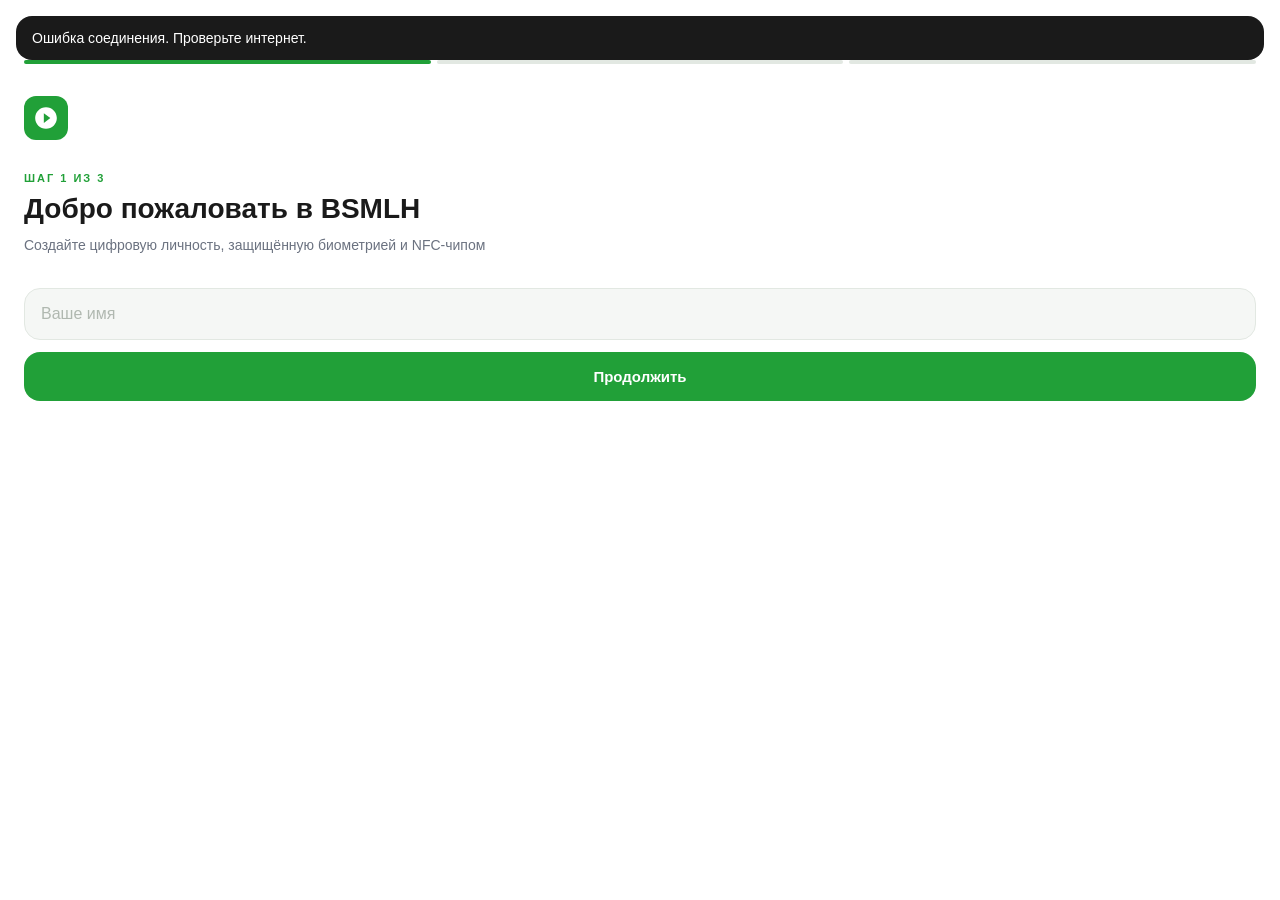
==== commit 2ab6759d: "Update index.html" ====
--- a/index.html
+++ b/index.html
@@ -369,7 +369,7 @@
       <!-- Фильтры категорий -->
       <div id="map-filters" style="display:flex;gap:8px;overflow-x:auto;padding-bottom:8px;margin-bottom:12px;"></div>
       <!-- Карта -->
-<iframe id="map-container" src="https://maps.google.com/maps?q=Almaty&output=embed&z=12" style="width:100%;height:50vh;min-height:300px;border-radius:16px;border:none;margin-bottom:12px;"></iframe>      <!-- Кнопки -->
+<div id="map-container" style="width:100%;height:50vh;min-height:300px;border-radius:16px;border:none;margin-bottom:12px;"></div>
       <div style="display:flex;gap:8px;">
         <button class="btn" style="flex:1;padding:12px;" onclick="shareMyLocation()">📍 Я ищу работу</button>
         <button class="btn-ghost" style="flex:1;padding:12px;" onclick="showCategorySelect()">🎯 Моя специальность</button>
--- a/css/style.css
+++ b/css/style.css
@@ -0,0 +1,277 @@
+:root {
+  --green: #21A038;
+  --green-light: #E8F5EC;
+  --green-dark: #178030;
+  --white: #FFFFFF;
+  --bg: #F5F7F5;
+  --text: #1A1A1A;
+  --text2: #6B7280;
+  --border: #E2E8E2;
+  --card: #FFFFFF;
+  --shadow: 0 2px 12px rgba(33,160,56,0.10);
+  --shadow2: 0 4px 24px rgba(0,0,0,0.08);
+  --r: 16px;
+  --font: -apple-system, BlinkMacSystemFont, 'Segoe UI', Roboto, sans-serif;
+  --safe-top: env(safe-area-inset-top, 0px);
+  --safe-bot: env(safe-area-inset-bottom, 0px);
+}
+
+* { margin:0; padding:0; box-sizing:border-box; -webkit-tap-highlight-color:transparent; -webkit-font-smoothing:antialiased; }
+html, body { height:100%; overflow:hidden; background:var(--bg); color:var(--text); font-family:var(--font); }
+
+/* ── SPLASH ── */
+#splash {
+  position:fixed; inset:0; z-index:9999;
+  background:var(--white);
+  display:flex; flex-direction:column; align-items:center; justify-content:center; gap:16px;
+}
+#splash.gone { display:none !important; }
+.sp-logo { width:80px; height:80px; background:var(--green); border-radius:24px; display:flex; align-items:center; justify-content:center; }
+.sp-logo svg { width:48px; height:48px; fill:white; }
+.sp-title { font-size:28px; font-weight:900; color:var(--text); letter-spacing:1px; }
+.sp-sub { font-size:13px; color:var(--text2); font-weight:500; }
+.sp-bar { width:160px; height:3px; background:var(--border); border-radius:99px; overflow:hidden; margin-top:8px; }
+.sp-fill { height:100%; width:0%; background:var(--green); border-radius:99px; transition:width 1.5s ease; }
+
+/* ── ОНБОРДИНГ ── */
+.scr {
+  position:fixed; inset:0; z-index:8000;
+  background:var(--white);
+  display:none; flex-direction:column;
+  padding:calc(var(--safe-top) + 60px) 24px calc(var(--safe-bot) + 24px);
+  overflow-y:auto;
+}
+.scr.on { display:flex; }
+.scr-logo { width:44px; height:44px; background:var(--green); border-radius:12px; display:flex; align-items:center; justify-content:center; margin-bottom:32px; }
+.scr-logo svg { width:26px; height:26px; fill:white; }
+.scr-step { font-size:11px; font-weight:600; color:var(--green); letter-spacing:2px; text-transform:uppercase; margin-bottom:8px; }
+.scr-h { font-size:28px; font-weight:900; color:var(--text); line-height:1.2; margin-bottom:8px; }
+.scr-p { font-size:14px; color:var(--text2); line-height:1.6; margin-bottom:32px; }
+.steps-row { display:flex; gap:6px; margin-bottom:32px; }
+.step-dot { height:4px; flex:1; background:var(--border); border-radius:99px; }
+.step-dot.on { background:var(--green); }
+
+/* ── КНОПКИ ── */
+.btn {
+  width:100%; padding:16px; font-size:15px; font-weight:700; font-family:var(--font);
+  background:var(--green); color:white; border:none; border-radius:var(--r);
+  cursor:pointer; transition:background .15s, transform .1s; margin-bottom:10px;
+}
+.btn:active { background:var(--green-dark); transform:scale(0.98); }
+.btn-ghost {
+  width:100%; padding:14px; font-size:14px; font-weight:600; font-family:var(--font);
+  background:transparent; color:var(--text2); border:1.5px solid var(--border);
+  border-radius:var(--r); cursor:pointer; transition:all .15s;
+}
+.btn-ghost:active { border-color:var(--green); color:var(--green); }
+
+/* ── ИНПУТЫ ── */
+.inp {
+  width:100%; padding:16px; font-size:16px; font-family:var(--font);
+  background:var(--bg); border:1.5px solid var(--border); border-radius:var(--r);
+  color:var(--text); outline:none; transition:border-color .2s; margin-bottom:12px;
+}
+.inp:focus { border-color:var(--green); }
+.inp::placeholder { color:#B0B8B0; }
+
+/* ── APP ── */
+#app { display:none; position:fixed; inset:0; flex-direction:column; background:var(--bg); }
+#app.on { display:flex; }
+
+.app-head {
+  background:var(--white);
+  padding:calc(var(--safe-top) + 12px) 20px 12px;
+  display:flex; align-items:center; justify-content:space-between;
+  border-bottom:1px solid var(--border); flex-shrink:0;
+}
+.head-logo { display:flex; align-items:center; gap:10px; }
+.head-logo-icon { width:32px; height:32px; background:var(--green); border-radius:8px; display:flex; align-items:center; justify-content:center; }
+.head-logo-icon svg { width:18px; height:18px; fill:white; }
+.head-title { font-size:18px; font-weight:900; color:var(--text); }
+.head-avatar { width:36px; height:36px; border-radius:50%; background:var(--green-light); border:2px solid var(--green); overflow:hidden; display:flex; align-items:center; justify-content:center; cursor:pointer; }
+.head-avatar img { width:100%; height:100%; object-fit:cover; }
+.head-avatar-ph { font-size:14px; font-weight:700; color:var(--green); }
+
+.app-body { flex:1; overflow-y:auto; padding:16px 16px calc(var(--safe-bot) + 80px); }
+
+/* ── НАВБАР ── */
+.navbar {
+  position:fixed; bottom:0; left:0; right:0;
+  background:var(--white); border-top:1px solid var(--border);
+  display:flex; padding:8px 0 calc(var(--safe-bot) + 8px);
+  z-index:1000;
+}
+.nav-btn { flex:1; display:flex; flex-direction:column; align-items:center; gap:3px; cursor:pointer; padding:4px 0; background:none; border:none; }
+.nav-btn svg { width:22px; height:22px; fill:var(--text2); }
+.nav-btn span { font-size:10px; font-weight:600; color:var(--text2); font-family:var(--font); }
+.nav-btn.on svg { fill:var(--green); }
+.nav-btn.on span { color:var(--green); }
+
+/* ── КАРТОЧКИ ── */
+.card { background:var(--card); border-radius:var(--r); padding:16px; margin-bottom:12px; box-shadow:var(--shadow2); }
+.card-title { font-size:13px; font-weight:600; color:var(--text2); margin-bottom:4px; text-transform:uppercase; letter-spacing:0.5px; }
+.card-value { font-size:22px; font-weight:900; color:var(--text); }
+.section-title { font-size:13px; font-weight:700; color:var(--text2); text-transform:uppercase; letter-spacing:0.8px; margin-bottom:12px; margin-top:8px; }
+
+/* HUID карточка */
+.id-card { background:linear-gradient(135deg,var(--green) 0%,var(--green-dark) 100%); border-radius:20px; padding:20px; margin-bottom:16px; color:white; }
+.id-card-name { font-size:20px; font-weight:900; margin-bottom:4px; }
+.id-card-huid { font-size:11px; opacity:0.8; letter-spacing:1px; margin-bottom:16px; }
+.id-card-bottom { display:flex; justify-content:space-between; align-items:flex-end; }
+.id-card-label { font-size:10px; opacity:0.7; text-transform:uppercase; letter-spacing:1px; }
+.id-card-chip { width:32px; height:24px; background:rgba(255,255,255,0.3); border-radius:4px; }
+
+/* ── СТРАНИЦЫ ── */
+.pg { display:none; position:fixed; inset:0; z-index:2000; background:var(--bg); flex-direction:column; }
+.pg.on { display:flex; }
+.pg-head { background:var(--white); padding:calc(var(--safe-top) + 16px) 20px 16px; display:flex; align-items:center; gap:12px; border-bottom:1px solid var(--border); flex-shrink:0; }
+.pg-back { width:36px; height:36px; background:var(--bg); border-radius:50%; border:none; display:flex; align-items:center; justify-content:center; cursor:pointer; }
+.pg-back svg { width:18px; height:18px; fill:var(--text); }
+.pg-head-title { font-size:17px; font-weight:700; color:var(--text); }
+.pg-body { flex:1; overflow-y:auto; padding:16px; }
+
+/* ── NFC ── */
+.nfc-card { background:var(--green-light); border-radius:24px; padding:32px; display:flex; flex-direction:column; align-items:center; gap:12px; margin-bottom:24px; }
+.nfc-icon { width:80px; height:80px; background:var(--green); border-radius:50%; display:flex; align-items:center; justify-content:center; }
+.nfc-icon svg { width:40px; height:40px; fill:white; }
+.nfc-label { font-size:13px; font-weight:600; color:var(--green); letter-spacing:1px; }
+.nfc-status { font-size:13px; color:var(--text2); min-height:20px; text-align:center; }
+
+/* ── SMS ── */
+.phone-prefix { display:flex; align-items:center; gap:10px; background:var(--bg); border:1.5px solid var(--border); border-radius:var(--r); padding:0 16px; margin-bottom:12px; }
+.prefix-flag { font-size:20px; }
+.prefix-code { font-size:15px; font-weight:600; color:var(--text); padding:16px 0; }
+.prefix-sep { width:1px; height:24px; background:var(--border); }
+.prefix-inp { flex:1; padding:16px 0 16px 12px; font-size:16px; font-family:var(--font); background:none; border:none; outline:none; color:var(--text); }
+
+/* ── СЕРВИСЫ ── */
+.svc-grid { display:grid; grid-template-columns:1fr 1fr; gap:10px; margin-bottom:16px; }
+.svc-item { background:var(--white); border-radius:var(--r); padding:16px 12px; display:flex; flex-direction:column; align-items:center; gap:8px; cursor:pointer; box-shadow:var(--shadow2); transition:transform .1s; }
+.svc-item:active { transform:scale(0.97); }
+.svc-icon { width:44px; height:44px; border-radius:12px; background:var(--green-light); display:flex; align-items:center; justify-content:center; }
+.svc-icon svg { width:22px; height:22px; fill:var(--green); }
+.svc-name { font-size:12px; font-weight:600; color:var(--text); text-align:center; }
+
+/* ── ЧАТ ── */
+.chat-msgs { flex:1; overflow-y:auto; padding:16px; display:flex; flex-direction:column; gap:10px; }
+.msg { max-width:80%; padding:10px 14px; border-radius:16px; font-size:14px; line-height:1.5; }
+.msg.bot { background:var(--white); color:var(--text); border-bottom-left-radius:4px; box-shadow:var(--shadow2); align-self:flex-start; }
+.msg.user { background:var(--green); color:white; border-bottom-right-radius:4px; align-self:flex-end; }
+.chat-input-row { display:flex; gap:8px; padding:12px 16px calc(var(--safe-bot) + 12px); background:var(--white); border-top:1px solid var(--border); }
+.chat-inp { flex:1; padding:10px 14px; font-size:14px; font-family:var(--font); background:var(--bg); border:1.5px solid var(--border); border-radius:99px; color:var(--text); outline:none; }
+.chat-inp:focus { border-color:var(--green); }
+.chat-send { width:40px; height:40px; background:var(--green); border-radius:50%; border:none; display:flex; align-items:center; justify-content:center; cursor:pointer; flex-shrink:0; }
+.chat-send svg { width:18px; height:18px; fill:white; }
+
+/* ── ФИД ── */
+.feed-item { background:var(--white); border-radius:var(--r); padding:16px; margin-bottom:10px; box-shadow:var(--shadow2); }
+.feed-tag { display:inline-block; font-size:10px; font-weight:700; background:var(--green-light); color:var(--green); padding:3px 8px; border-radius:99px; margin-bottom:8px; }
+.feed-title { font-size:15px; font-weight:700; color:var(--text); margin-bottom:6px; line-height:1.4; }
+.feed-meta { font-size:12px; color:var(--text2); }
+
+/* ── ПРОФИЛЬ ── */
+.prof-hero { background:linear-gradient(135deg,var(--green),var(--green-dark)); border-radius:20px; padding:24px; margin-bottom:16px; display:flex; flex-direction:column; align-items:center; gap:12px; }
+.prof-av { width:72px; height:72px; border-radius:50%; background:rgba(255,255,255,0.2); border:3px solid white; overflow:hidden; display:flex; align-items:center; justify-content:center; }
+.prof-av img { width:100%; height:100%; object-fit:cover; }
+.prof-av-ph { font-size:24px; font-weight:900; color:white; }
+.prof-name { font-size:20px; font-weight:900; color:white; }
+.prof-huid { font-size:11px; color:rgba(255,255,255,0.75); letter-spacing:1px; }
+
+/* ── НАСТРОЙКИ ── */
+.set-row { display:flex; align-items:center; justify-content:space-between; padding:14px 0; border-bottom:1px solid var(--border); cursor:pointer; }
+.set-row:last-child { border-bottom:none; }
+.set-row-left { display:flex; align-items:center; gap:12px; }
+.set-row-icon { width:36px; height:36px; background:var(--green-light); border-radius:10px; display:flex; align-items:center; justify-content:center; }
+.set-row-icon svg { width:18px; height:18px; fill:var(--green); }
+.set-row-text { font-size:15px; font-weight:500; color:var(--text); }
+.set-row-arr svg { width:16px; height:16px; fill:var(--text2); }
+
+/* ── ВАКАНСИИ ── */
+.job-item { background:var(--white); border-radius:var(--r); padding:16px; margin-bottom:10px; box-shadow:var(--shadow2); }
+.job-company { font-size:12px; color:var(--text2); margin-bottom:4px; }
+.job-title { font-size:15px; font-weight:700; color:var(--text); margin-bottom:8px; }
+.job-tags { display:flex; gap:6px; flex-wrap:wrap; margin-bottom:10px; }
+.job-tag { font-size:11px; background:var(--green-light); color:var(--green); padding:3px 8px; border-radius:99px; font-weight:600; }
+
+/* ── КОШЕЛЁК ── */
+.wallet-card { background:linear-gradient(135deg,#1a1a2e,#16213e); border-radius:20px; padding:20px; margin-bottom:16px; color:white; }
+.wallet-balance-label { font-size:11px; opacity:0.6; text-transform:uppercase; letter-spacing:1px; margin-bottom:4px; }
+.wallet-balance { font-size:32px; font-weight:900; }
+.wallet-currency { font-size:14px; opacity:0.7; margin-left:4px; }
+.wallet-actions { display:flex; gap:10px; margin-top:16px; }
+.wallet-btn { flex:1; padding:10px; background:rgba(255,255,255,0.15); border:none; border-radius:10px; color:white; font-size:13px; font-weight:600; font-family:var(--font); cursor:pointer; }
+
+/* ── ПАТЕНТ ── */
+.patent-card { background:var(--white); border-radius:20px; padding:20px; border:2px solid var(--green); margin-bottom:16px; }
+.patent-title { font-size:16px; font-weight:700; color:var(--text); margin-bottom:4px; }
+.patent-id { font-size:11px; color:var(--green); letter-spacing:1px; margin-bottom:12px; }
+.patent-field { margin-bottom:10px; }
+.patent-field label { font-size:11px; font-weight:600; color:var(--text2); text-transform:uppercase; letter-spacing:0.5px; display:block; margin-bottom:4px; }
+.patent-field .val { font-size:14px; color:var(--text); font-weight:500; }
+.lv-btn { flex:1; border:2px solid var(--border); border-radius:12px; padding:12px 8px; text-align:center; cursor:pointer; background:white; transition:all .15s; }
+.lv-btn.on { border-color:var(--green); background:var(--green-light); }
+.lv-btn .lv-num { font-weight:900; font-size:16px; color:var(--text2); }
+.lv-btn.on .lv-num { color:var(--green); }
+.lv-btn .lv-name { font-size:11px; color:var(--text2); }
+.lv-btn .lv-price { font-size:13px; font-weight:700; color:var(--text); margin-top:4px; }
+
+/* ── OVERLAY ЧИПА ── */
+#chip-overlay {
+  display:none; position:fixed; inset:0; background:rgba(0,0,0,0.85);
+  z-index:9998; flex-direction:column; align-items:center; justify-content:center; gap:16px;
+}
+#chip-overlay.on { display:flex; }
+.chip-overlay-icon { width:80px; height:80px; border-radius:50%; background:var(--green); display:flex; align-items:center; justify-content:center; }
+.chip-overlay-icon svg { width:40px; height:40px; fill:white; }
+.chip-overlay-title { color:white; font-size:18px; font-weight:700; font-family:var(--font); }
+.chip-overlay-sub { color:rgba(255,255,255,0.7); font-size:14px; font-family:var(--font); text-align:center; padding:0 32px; }
+.chip-overlay-bar { width:200px; height:3px; background:var(--green); border-radius:99px; }
+
+/* ── СЕРТИФИКАТ ── */
+#cert-page {
+  display:none; position:fixed; inset:0; background:white;
+  z-index:9999; overflow-y:auto; padding:30px 20px;
+}
+.cert-wrap { max-width:480px; margin:0 auto; }
+.cert-header { text-align:center; border-bottom:2px solid var(--green); padding-bottom:20px; margin-bottom:24px; }
+.cert-logo-icon { width:60px; height:60px; background:var(--green); border-radius:16px; display:flex; align-items:center; justify-content:center; margin:0 auto 12px; }
+.cert-logo-icon svg { width:32px; height:32px; fill:white; }
+.cert-title { font-size:22px; font-weight:900; letter-spacing:3px; color:var(--text); }
+.cert-subtitle { font-size:11px; color:var(--text2); margin-top:4px; letter-spacing:2px; text-transform:uppercase; }
+.cert-field { margin-bottom:16px; }
+.cert-field label { font-size:10px; color:var(--text2); text-transform:uppercase; letter-spacing:1px; display:block; margin-bottom:4px; }
+.cert-field p { font-size:14px; font-weight:600; color:var(--text); line-height:1.5; }
+.cert-field p.mono { font-family:monospace; font-size:12px; color:var(--green); }
+.cert-qr { text-align:center; margin:24px 0; }
+.cert-qr img { width:150px; height:150px; border-radius:12px; border:2px solid var(--border); }
+.cert-qr-label { font-size:11px; color:var(--text2); margin-top:6px; }
+.cert-footer { background:var(--green-light); border-radius:12px; padding:16px; font-size:12px; color:var(--text2); line-height:1.7; text-align:center; margin-bottom:24px; }
+.cert-verified { font-size:14px; font-weight:700; color:var(--green); margin-top:10px; }
+
+/* ── ТОСТ ── */
+.toast { position:fixed; top:calc(var(--safe-top) + 16px); left:16px; right:16px; background:var(--text); color:white; padding:14px 16px; border-radius:var(--r); font-size:14px; font-weight:500; z-index:99999; transform:translateY(-20px); opacity:0; transition:all .25s; pointer-events:none; font-family:var(--font); }
+.toast.show { transform:translateY(0); opacity:1; }
+
+/* ── ТАБЫ ── */
+.tab-content { display:none; }
+.tab-content.on { display:block; }
+#tab-chat { height:calc(100vh - 120px - var(--safe-bot)); flex-direction:column; }
+#tab-chat.on { display:flex; }
+
+/* ── ИНВЕСТИЦИИ ── */
+.invest-row { display:flex; align-items:center; justify-content:space-between; padding:14px 0; border-bottom:1px solid var(--border); }
+.invest-row:last-child { border-bottom:none; }
+.invest-left { display:flex; align-items:center; gap:12px; }
+.invest-icon { width:40px; height:40px; border-radius:12px; background:var(--green-light); display:flex; align-items:center; justify-content:center; font-size:18px; }
+.invest-name { font-size:14px; font-weight:600; color:var(--text); }
+.invest-sub { font-size:12px; color:var(--text2); }
+.invest-val { text-align:right; }
+.invest-price { font-size:14px; font-weight:700; color:var(--text); }
+.invest-change { font-size:12px; color:var(--green); font-weight:600; }
+.invest-change.down { color:#EF4444; }
+
+@keyframes pulse { 0%,100%{opacity:1} 50%{opacity:0.3} }
+@media print {
+  #cert-page { position:static; }
+  .cert-wrap button { display:none; }
+}
